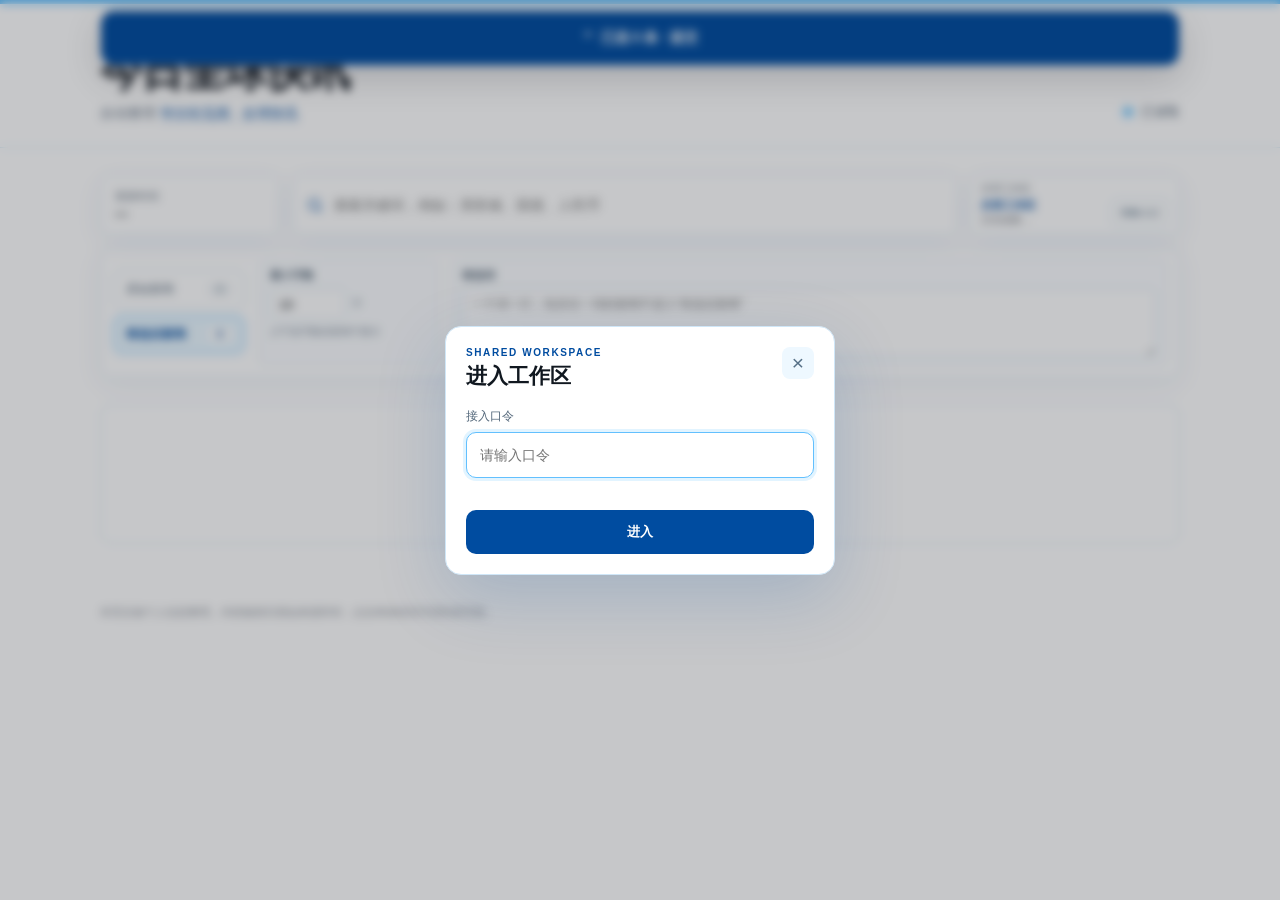
==== site/index.html @ 45cfd51f "Add files via upload" ====
<!doctype html>
<html lang="zh-CN">
<head>
  <meta charset="utf-8" />
  <meta name="viewport" content="width=device-width, initial-scale=1" />
  <meta name="color-scheme" content="light" />
  <title>今日全球快讯</title>
  <meta name="description" content="财通固收早晚报快讯筛选工具" />
  <link rel="stylesheet" href="./styles.css?v=510" />
</head>
<body>
  <header class="topbar">
    <div class="topbar-inner compact-head">
      <div>
        <p class="eyebrow">MARKET LIVE</p>
        <h1>今日全球快讯</h1>
        <p class="subtitle">自动整理 <a href="https://wallstreetcn.com/live/global" target="_blank" rel="noreferrer">华尔街见闻 · 全球快讯</a></p>
      </div>
      <div class="status-wrap">
        <span class="status-dot" aria-hidden="true"></span>
        <span id="statusText">读取数据中</span>
      </div>
    </div>
  </header>

  <main class="page first-page">
    <section class="simple-toolbar">
      <div class="updated-card">
        <span class="label">更新时间</span>
        <strong id="updatedText">—</strong>
      </div>

      <div class="search-box">
        <svg viewBox="0 0 24 24" aria-hidden="true">
          <path d="m21 21-4.4-4.4m2.4-5.1a7.5 7.5 0 1 1-15 0 7.5 7.5 0 0 1 15 0Z"/>
        </svg>
        <input id="searchInput" type="search" placeholder="搜索关键词，例如：美联储、国债、人民币" />
      </div>

      <div class="cloud-box">
        <span class="label">共享工作区</span>
        <div class="cloud-row">
          <div class="cloud-status-stack">
            <strong id="workspaceModeLabel" class="workspace-mode-label">财通模式</strong>
            <span id="cloudStatus" class="cloud-status">正在连接…</span>
          </div>
          <button id="cloudReconnectButton" class="cloud-reconnect-button" type="button">切换入口</button>
        </div>
      </div>
    </section>

    <section class="filter-shell" aria-label="新闻筛选">
      <div class="news-view-tabs" role="tablist" aria-label="新闻栏">
        <button id="rawNewsTab" class="news-view-tab" type="button" data-view="raw" role="tab" aria-selected="false">
          原始新闻 <span id="rawNewsCount" class="tab-count">0</span>
        </button>
        <button id="filteredNewsTab" class="news-view-tab active" type="button" data-view="filtered" role="tab" aria-selected="true">
          筛选后新闻 <span id="filteredNewsCount" class="tab-count">0</span>
        </button>
      </div>

      <div class="filter-controls">
        <label class="threshold-control" for="minLengthInput">
          <span class="filter-label">最小字数</span>
          <div class="threshold-input-wrap">
            <input id="minLengthInput" type="number" inputmode="numeric" min="0" max="10000" step="1" value="10" />
            <span>字</span>
          </div>
          <small>少于该字数的新闻不显示</small>
        </label>

        <label class="blocked-terms-control" for="blockedTermsInput">
          <span class="filter-label">筛选词</span>
          <textarea id="blockedTermsInput" rows="3" placeholder="一个词一行；包含任一词的新闻不进入“筛选后新闻”"></textarea>
        </label>
      </div>
    </section>

    <section id="selectionWorkbench" class="selection-workbench collapsed" aria-label="早晚报生成">
      <button id="selectionDrawerToggle" class="selection-drawer-toggle" type="button" aria-expanded="false">
        <span class="drawer-arrow" aria-hidden="true">⌃</span>
        <span id="drawerSummary">已选 0 条 · 提交</span>
      </button>
      <div class="selection-workbench-body">
        <div class="selection-status">
          <span id="reportMaterialLabel" class="label">早晚报素材</span>
          <strong id="selectedCount">已选 0 条</strong>
          <span id="selectedBreakdown" class="selection-breakdown">国内 0 · 国外 0 · 自选 0</span>
          <button id="clearManualButton" class="clear-manual-button" type="button">清空自选</button>
        </div>
        <div id="editionControl" class="edition-control">
          <span class="label">报告类型</span>
          <div class="edition-toggle" role="group" aria-label="报告类型">
            <button id="morningButton" class="edition-button" data-edition="morning" type="button">早报</button>
            <button id="eveningButton" class="edition-button" data-edition="evening" type="button">晚报</button>
          </div>
          <span class="edition-note">北京时间 02:00–13:59 默认早报，14:00–次日01:59 默认晚报</span>
        </div>
        <div class="selection-actions">
          <button id="clearSelectionButton" class="secondary-button" type="button">清空选择</button>
          <button id="generateReportButton" class="action-button primary-action" type="button" disabled>进入整理页</button>
        </div>
      </div>
    </section>

    <section id="timeline" class="timeline" aria-live="polite"></section>

    <section id="emptyState" class="empty-state" hidden>
      <h2>没有匹配内容</h2>
      <p>调整搜索词、最小字数或筛选词。</p>
    </section>

    <section id="errorState" class="error-state" hidden>
      <h2>暂时没有拿到数据</h2>
      <p id="errorText">稍后刷新页面再试。</p>
    </section>
  </main>

  <footer><p>本页仅做个人信息整理。内容版权归原始来源所有；点击单条快讯可回到原页面。</p></footer>

  <div id="selectedNavigator" class="selected-navigator" hidden aria-label="已选新闻导航">
    <button id="previousSelectedButton" class="selected-nav-button" type="button" title="上一条已选新闻">
      <span class="selected-nav-arrow">↑</span>
      <span class="selected-nav-label">上一个已选</span>
    </button>
    <div id="selectedNavPosition" class="selected-nav-position">0 / 0</div>
    <button id="nextSelectedButton" class="selected-nav-button" type="button" title="下一条已选新闻">
      <span class="selected-nav-arrow">↓</span>
      <span class="selected-nav-label">下一个已选</span>
    </button>
  </div>

  <script src="./cloud-config.js?v=510"></script>
  <script src="./cloud.js?v=510"></script>
  <script src="./app.js?v=510"></script>
</body>
</html>
---- site/styles.css ----
:root {
  --bg: #f4f5f7;
  --panel: #ffffff;
  --text: #17191d;
  --muted: #727781;
  --line: #e4e6ea;
  --soft: #f7f8fa;
  --accent: #b42318;
  --accent-soft: #fff2f0;
  --critical: #8d1410;
  --shadow: 0 8px 30px rgba(20, 24, 31, 0.055);
}

* { box-sizing: border-box; }

html {
  scroll-behavior: smooth;
  background: var(--bg);
}

body {
  margin: 0;
  font-family: Inter, ui-sans-serif, -apple-system, BlinkMacSystemFont, "Segoe UI",
    "PingFang SC", "Microsoft YaHei", Arial, sans-serif;
  color: var(--text);
  background:
    radial-gradient(circle at 20% -10%, rgba(255,255,255,.95), transparent 35%),
    var(--bg);
  -webkit-font-smoothing: antialiased;
}

a { color: inherit; }

.topbar {
  background: #111317;
  color: #fff;
  border-bottom: 1px solid rgba(255,255,255,.07);
}

.topbar-inner {
  width: min(1080px, calc(100% - 40px));
  margin: 0 auto;
  padding: 34px 0 30px;
  display: flex;
  align-items: flex-end;
  justify-content: space-between;
  gap: 24px;
}

.eyebrow {
  margin: 0 0 6px;
  font-size: 11px;
  letter-spacing: .18em;
  color: #9ca2ad;
  font-weight: 700;
}

h1 {
  margin: 0;
  font-size: clamp(28px, 4vw, 43px);
  line-height: 1.05;
  letter-spacing: -.035em;
}

.subtitle {
  margin: 11px 0 0;
  color: #aeb3bd;
  font-size: 14px;
}

.subtitle a {
  color: #e1e4e9;
  text-decoration: none;
  border-bottom: 1px solid #5b606a;
}

.status-wrap {
  display: flex;
  align-items: center;
  gap: 9px;
  color: #bac0c9;
  font-size: 13px;
  white-space: nowrap;
  padding-bottom: 2px;
}

.status-dot {
  width: 8px;
  height: 8px;
  background: #42c27a;
  border-radius: 50%;
  box-shadow: 0 0 0 4px rgba(66,194,122,.12);
}

.page {
  width: min(1080px, calc(100% - 40px));
  margin: 26px auto 60px;
}

.summary {
  display: grid;
  grid-template-columns: 1.25fr 2fr 1.25fr;
  gap: 1px;
  overflow: hidden;
  border: 1px solid var(--line);
  border-radius: 14px;
  background: var(--line);
  box-shadow: var(--shadow);
}

.date-block,
.update-block,
.summary-grid {
  background: var(--panel);
  min-height: 96px;
}

.date-block,
.update-block {
  padding: 20px 22px;
  display: flex;
  flex-direction: column;
  justify-content: center;
}

.update-block {
  text-align: right;
}

.label {
  display: block;
  color: var(--muted);
  font-size: 12px;
  margin-bottom: 8px;
}

.date-block strong,
.update-block strong {
  font-size: 16px;
  font-weight: 650;
}

.summary-grid {
  display: grid;
  grid-template-columns: repeat(3, 1fr);
}

.metric {
  min-width: 0;
  padding: 19px 20px;
  border-left: 1px solid var(--line);
  display: flex;
  flex-direction: column;
  justify-content: center;
  text-align: center;
}

.metric:first-child { border-left: none; }

.metric span {
  color: var(--muted);
  font-size: 12px;
  margin-bottom: 5px;
}

.metric strong {
  font-size: 24px;
  letter-spacing: -.02em;
}

.controls {
  margin-top: 18px;
  display: grid;
  grid-template-columns: minmax(220px, 1fr) auto auto;
  gap: 10px;
  align-items: center;
}

.search-box {
  height: 44px;
  display: flex;
  align-items: center;
  gap: 9px;
  padding: 0 13px;
  border: 1px solid var(--line);
  background: var(--panel);
  border-radius: 10px;
}

.search-box:focus-within {
  border-color: #b7bbc2;
  box-shadow: 0 0 0 3px rgba(20,24,31,.035);
}

.search-box svg {
  width: 18px;
  height: 18px;
  fill: none;
  stroke: #8a9099;
  stroke-width: 1.8;
  stroke-linecap: round;
}

.search-box input {
  width: 100%;
  border: 0;
  outline: 0;
  background: transparent;
  color: var(--text);
  font-size: 14px;
}

.filters {
  display: inline-flex;
  padding: 3px;
  background: #e8eaed;
  border-radius: 10px;
  white-space: nowrap;
}

.filter,
.action-button {
  appearance: none;
  border: 0;
  font: inherit;
  cursor: pointer;
}

.filter {
  padding: 8px 12px;
  border-radius: 8px;
  color: #666c76;
  background: transparent;
  font-size: 13px;
}

.filter.active {
  color: var(--text);
  background: var(--panel);
  box-shadow: 0 1px 5px rgba(20,24,31,.08);
  font-weight: 600;
}

.action-button {
  height: 44px;
  padding: 0 15px;
  border-radius: 10px;
  color: #fff;
  background: #202329;
  font-size: 13px;
}

.action-button:hover { background: #0f1114; }

.result-meta {
  margin: 18px 2px 8px;
  color: var(--muted);
  font-size: 12px;
}

.separator { padding: 0 5px; color: #b4b8bf; }

.timeline {
  position: relative;
}

.news-item {
  display: grid;
  grid-template-columns: 82px 18px 1fr;
  gap: 0;
  min-height: 86px;
}

.news-time {
  padding-top: 18px;
  color: #7c828b;
  font-variant-numeric: tabular-nums;
  font-size: 13px;
  text-align: right;
  padding-right: 15px;
  display: flex;
  flex-direction: column;
  align-items: flex-end;
  gap: 3px;
}

.news-time-main {
  display: block;
  line-height: 1.2;
}

.news-time-date {
  display: block;
  color: #9298a2;
  font-size: 11px;
  line-height: 1.25;
  white-space: nowrap;
}

.rail {
  position: relative;
}

.rail::before {
  content: "";
  position: absolute;
  top: 0;
  bottom: 0;
  left: 8px;
  width: 1px;
  background: #dcdfe4;
}

.news-item:first-child .rail::before { top: 27px; }
.news-item:last-child .rail::before { bottom: calc(100% - 28px); }

.dot {
  position: absolute;
  top: 24px;
  left: 4px;
  width: 9px;
  height: 9px;
  background: #b5bac2;
  border: 2px solid var(--bg);
  border-radius: 50%;
  z-index: 1;
}

.news-item.score-2 .dot { background: var(--accent); }
.news-item.score-3 .dot {
  width: 11px;
  height: 11px;
  left: 3px;
  top: 23px;
  background: var(--critical);
  box-shadow: 0 0 0 3px rgba(180,35,24,.10);
}

.news-card {
  margin: 8px 0;
  padding: 16px 19px 15px;
  background: var(--panel);
  border: 1px solid var(--line);
  border-radius: 12px;
  box-shadow: 0 3px 14px rgba(20,24,31,.028);
}

.news-card:hover {
  border-color: #d0d3d8;
}

.news-item.score-2 .news-card,
.news-item.score-3 .news-card {
  border-left: 3px solid var(--accent);
}

.news-item.score-3 .news-card {
  background: linear-gradient(90deg, var(--accent-soft), #fff 18%);
}

.news-content {
  margin: 0;
  font-size: 15px;
  line-height: 1.78;
  white-space: pre-line;
  word-break: break-word;
}

.news-item.score-3 .news-content { font-weight: 650; }

.news-footer {
  display: flex;
  gap: 12px;
  flex-wrap: wrap;
  align-items: center;
  margin-top: 11px;
  color: #8a9099;
  font-size: 12px;
}

.badge {
  display: inline-flex;
  align-items: center;
  min-height: 22px;
  padding: 0 7px;
  border-radius: 5px;
  background: #f0f1f3;
  color: #666b74;
  font-size: 11px;
  font-weight: 600;
}

.badge.important {
  background: #fff0ee;
  color: var(--accent);
}

.source-link,
.article-link {
  color: #666c75;
  text-decoration: none;
  border-bottom: 1px solid #d4d7dc;
}

.source-link:hover,
.article-link:hover {
  color: var(--text);
}

.empty-state,
.error-state {
  margin: 26px 0;
  padding: 44px 20px;
  text-align: center;
  background: var(--panel);
  border: 1px solid var(--line);
  border-radius: 12px;
}

.empty-state h2,
.error-state h2 {
  margin: 0 0 8px;
  font-size: 18px;
}

.empty-state p,
.error-state p {
  margin: 0;
  color: var(--muted);
  font-size: 13px;
}

footer {
  width: min(1080px, calc(100% - 40px));
  margin: 0 auto 34px;
  color: #8b9098;
  font-size: 11px;
  line-height: 1.6;
}

@media (max-width: 780px) {
  .topbar-inner {
    align-items: flex-start;
    flex-direction: column;
  }

  .summary {
    grid-template-columns: 1fr;
  }

  .summary-grid {
    border-top: 1px solid var(--line);
    border-bottom: 1px solid var(--line);
  }

  .update-block { text-align: left; }

  .controls {
    grid-template-columns: 1fr;
  }

  .filters {
    display: grid;
    grid-template-columns: repeat(3, 1fr);
  }

  .action-button { width: 100%; }

  .news-item {
    grid-template-columns: 56px 15px 1fr;
  }

  .news-time {
    font-size: 12px;
    padding-right: 8px;
  }

  .rail::before { left: 7px; }
  .dot { left: 3px; }

  .news-card {
    padding: 14px 15px;
  }

  .news-content {
    font-size: 14px;
    line-height: 1.72;
  }
}

@media (max-width: 480px) {
  .topbar-inner,
  .page,
  footer {
    width: min(100% - 24px, 1080px);
  }

  .topbar-inner { padding: 27px 0 24px; }
  .page { margin-top: 15px; }

  .metric { padding: 16px 8px; }
  .metric strong { font-size: 21px; }

  .news-item {
    grid-template-columns: 48px 13px 1fr;
  }
}


/* ===== v2: 早晚报选择与生成 ===== */

.controls {
  grid-template-columns: minmax(220px, 1fr) auto;
}

.selection-workbench {
  margin-top: 12px;
  padding: 15px 16px;
  display: grid;
  grid-template-columns: minmax(150px, 0.8fr) minmax(310px, 1.2fr) auto;
  gap: 18px;
  align-items: center;
  border: 1px solid var(--line);
  border-radius: 12px;
  background: var(--panel);
  box-shadow: 0 3px 14px rgba(20,24,31,.028);
}

.selection-status {
  min-width: 0;
}

.selection-status .label,
.edition-control .label {
  margin-bottom: 5px;
}

.selection-status strong {
  display: block;
  font-size: 17px;
  line-height: 1.25;
}

.selection-breakdown {
  display: block;
  margin-top: 4px;
  color: var(--muted);
  font-size: 12px;
}

.edition-control {
  min-width: 0;
}

.edition-toggle {
  display: inline-flex;
  padding: 3px;
  border-radius: 9px;
  background: #e8eaed;
}

.edition-button,
.secondary-button,
.classify-btn {
  appearance: none;
  border: 0;
  font: inherit;
  cursor: pointer;
}

.edition-button {
  min-width: 62px;
  padding: 7px 14px;
  border-radius: 7px;
  background: transparent;
  color: #666c76;
  font-size: 13px;
}

.edition-button.active {
  background: #fff;
  color: #17191d;
  box-shadow: 0 1px 5px rgba(20,24,31,.08);
  font-weight: 650;
}

.edition-note {
  display: inline-block;
  margin-left: 10px;
  color: var(--muted);
  font-size: 11px;
}

.selection-actions {
  display: flex;
  justify-content: flex-end;
  gap: 8px;
}

.secondary-button {
  min-height: 42px;
  padding: 0 13px;
  border: 1px solid var(--line);
  border-radius: 9px;
  background: #fff;
  color: #5d626b;
  font-size: 13px;
}

.secondary-button:hover:not(:disabled) {
  border-color: #c9cdd3;
  color: #17191d;
}

.primary-action {
  min-width: 142px;
}

.action-button:disabled,
.secondary-button:disabled {
  cursor: default;
  opacity: .42;
}

.news-card-bottom {
  margin-top: 11px;
  display: flex;
  align-items: flex-end;
  justify-content: space-between;
  gap: 14px;
}

.news-card-bottom .news-footer {
  margin-top: 0;
}

.classification {
  display: flex;
  flex: 0 0 auto;
  gap: 6px;
}

.classify-btn {
  min-width: 54px;
  height: 32px;
  padding: 0 11px;
  border: 1px solid #d9dce1;
  border-radius: 8px;
  background: #fff;
  color: #747a84;
  font-size: 12px;
  font-weight: 650;
  transition: 120ms ease;
}

.classify-btn:hover {
  border-color: #b7bbc3;
  color: #26292e;
}

.classify-btn.domestic.selected {
  border-color: #365f8d;
  background: #365f8d;
  color: #fff;
}

.classify-btn.foreign.selected {
  border-color: #9c4a42;
  background: #9c4a42;
  color: #fff;
}

.news-item.is-selected .news-card {
  box-shadow: 0 3px 18px rgba(20,24,31,.055);
}

.report-panel {
  scroll-margin-top: 18px;
  margin-top: 24px;
  padding: 20px;
  border: 1px solid var(--line);
  border-radius: 14px;
  background: var(--panel);
  box-shadow: var(--shadow);
}

.report-heading {
  margin-bottom: 14px;
  display: flex;
  justify-content: space-between;
  align-items: center;
  gap: 16px;
}

.report-heading h2 {
  margin: 0;
  font-size: 20px;
  letter-spacing: -.02em;
}

.report-text {
  display: block;
  width: 100%;
  min-height: 520px;
  resize: vertical;
  padding: 18px;
  border: 1px solid #dfe2e6;
  border-radius: 10px;
  outline: none;
  background: #fbfbfc;
  color: #1f2227;
  font-family: ui-sans-serif, -apple-system, BlinkMacSystemFont, "Segoe UI",
    "PingFang SC", "Microsoft YaHei", Arial, sans-serif;
  font-size: 14px;
  line-height: 1.8;
}

.report-text:focus {
  border-color: #b8bdc5;
  background: #fff;
  box-shadow: 0 0 0 3px rgba(20,24,31,.035);
}

.report-hint {
  margin: 9px 2px 0;
  color: var(--muted);
  font-size: 11px;
}

@media (max-width: 920px) {
  .selection-workbench {
    grid-template-columns: 1fr 1.5fr;
  }

  .selection-actions {
    grid-column: 1 / -1;
    justify-content: stretch;
  }

  .selection-actions > button {
    flex: 1 1 0;
  }
}

@media (max-width: 780px) {
  .controls {
    grid-template-columns: 1fr;
  }

  .selection-workbench {
    grid-template-columns: 1fr;
    gap: 14px;
  }

  .selection-actions {
    grid-column: auto;
  }

  .edition-note {
    display: block;
    margin: 7px 0 0;
  }

  .news-card-bottom {
    align-items: stretch;
    flex-direction: column;
    gap: 11px;
  }

  .classification {
    display: grid;
    grid-template-columns: 1fr 1fr;
  }

  .classify-btn {
    height: 38px;
  }

  .report-heading {
    align-items: stretch;
    flex-direction: column;
  }

  .report-heading .action-button {
    width: 100%;
  }

  .report-text {
    min-height: 430px;
    font-size: 13px;
    padding: 14px;
  }
}

@media (max-width: 480px) {
  .selection-workbench {
    padding: 13px;
  }

  .selection-actions {
    flex-direction: column;
  }

  .selection-actions > button {
    width: 100%;
  }

  .report-panel {
    padding: 14px;
  }
}


/* ===== v2.1: 手机底部折叠提交栏 ===== */

.selection-drawer-toggle {
  display: none;
}

@media (max-width: 780px) {
  body {
    padding-bottom: 76px;
  }

  .selection-workbench {
    position: fixed;
    left: 12px;
    right: 12px;
    bottom: 12px;
    z-index: 1000;
    margin: 0;
    padding: 0;
    display: block;
    overflow: hidden;
    border: 1px solid #d9dce1;
    border-radius: 14px;
    background: rgba(255,255,255,.98);
    box-shadow: 0 12px 34px rgba(20,24,31,.18);
    backdrop-filter: blur(12px);
    transition: 180ms ease;
  }

  .selection-drawer-toggle {
    display: flex;
    width: 100%;
    min-height: 52px;
    padding: 0 16px;
    align-items: center;
    justify-content: center;
    gap: 9px;
    border: 0;
    background: #202329;
    color: #fff;
    font: inherit;
    font-size: 14px;
    font-weight: 700;
    cursor: pointer;
  }

  .drawer-arrow {
    display: inline-block;
    font-size: 20px;
    line-height: 1;
    transform: rotate(180deg);
    transition: transform 180ms ease;
  }

  .selection-workbench.collapsed .drawer-arrow {
    transform: rotate(0deg);
  }

  .selection-workbench-body {
    display: grid;
    grid-template-columns: 1fr;
    gap: 14px;
    padding: 14px;
    max-height: 52vh;
    overflow-y: auto;
  }

  .selection-workbench.collapsed .selection-workbench-body {
    display: none;
  }

  .selection-actions {
    display: grid;
    grid-template-columns: 0.8fr 1.6fr;
    gap: 10px;
  }

  .selection-actions > button {
    width: 100%;
  }

  .primary-action {
    min-height: 56px;
    font-size: 16px;
    font-weight: 750;
    border-radius: 11px;
  }

  .secondary-button {
    min-height: 56px;
    font-size: 14px;
    border-radius: 11px;
  }

  .edition-toggle {
    width: 100%;
    display: grid;
    grid-template-columns: 1fr 1fr;
  }

  .edition-button {
    min-height: 42px;
    font-size: 14px;
  }

  .edition-note {
    margin-top: 7px;
  }

  .classification {
    gap: 8px;
  }

  .classify-btn {
    min-height: 42px;
    font-size: 14px;
  }
}

@media (max-width: 480px) {
  .selection-workbench {
    left: 8px;
    right: 8px;
    bottom: 8px;
  }

  .selection-drawer-toggle {
    min-height: 54px;
    padding: 0 12px;
    font-size: 13px;
  }

  .selection-workbench-body {
    padding: 12px;
  }

  .selection-actions {
    grid-template-columns: 1fr;
  }

  .primary-action,
  .secondary-button {
    min-height: 58px;
  }
}


/* ===== v2.2：所有设备均使用底部折叠提交栏 ===== */

body {
  padding-bottom: 86px;
}

.selection-workbench {
  position: fixed;
  left: 50%;
  bottom: 14px;
  z-index: 1000;
  width: min(1080px, calc(100% - 40px));
  margin: 0;
  padding: 0;
  display: block;
  overflow: hidden;
  transform: translateX(-50%);
  border: 1px solid #d9dce1;
  border-radius: 14px;
  background: rgba(255,255,255,.98);
  box-shadow: 0 12px 34px rgba(20,24,31,.18);
  backdrop-filter: blur(12px);
}

.selection-drawer-toggle {
  display: flex;
  width: 100%;
  min-height: 54px;
  padding: 0 18px;
  align-items: center;
  justify-content: center;
  gap: 9px;
  border: 0;
  background: #202329;
  color: #fff;
  font: inherit;
  font-size: 14px;
  font-weight: 700;
  cursor: pointer;
}

.drawer-arrow {
  display: inline-block;
  font-size: 20px;
  line-height: 1;
  transform: rotate(180deg);
  transition: transform 180ms ease;
}

.selection-workbench.collapsed .drawer-arrow {
  transform: rotate(0deg);
}

.selection-workbench-body {
  display: grid;
  grid-template-columns: minmax(150px, .8fr) minmax(310px, 1.3fr) auto;
  gap: 18px;
  align-items: center;
  padding: 16px 18px 18px;
  max-height: 46vh;
  overflow-y: auto;
}

.selection-workbench.collapsed .selection-workbench-body {
  display: none;
}

.selection-actions {
  display: flex;
  justify-content: flex-end;
  gap: 10px;
}

.primary-action {
  min-width: 180px;
  min-height: 54px;
  padding: 0 22px;
  border-radius: 11px;
  font-size: 15px;
  font-weight: 750;
}

.secondary-button {
  min-height: 54px;
  padding: 0 17px;
  border-radius: 11px;
  font-size: 14px;
}

@media (max-width: 920px) {
  .selection-workbench-body {
    grid-template-columns: 1fr 1.4fr;
  }

  .selection-actions {
    grid-column: 1 / -1;
  }

  .selection-actions > button {
    flex: 1 1 0;
  }
}

@media (max-width: 780px) {
  body {
    padding-bottom: 78px;
  }

  .selection-workbench {
    left: 12px;
    right: 12px;
    bottom: 10px;
    width: auto;
    transform: none;
  }

  .selection-drawer-toggle {
    min-height: 54px;
    padding: 0 13px;
    font-size: 13px;
  }

  .selection-workbench-body {
    grid-template-columns: 1fr;
    gap: 14px;
    padding: 14px;
    max-height: 56vh;
  }

  .selection-actions {
    grid-column: auto;
    display: grid;
    grid-template-columns: .8fr 1.6fr;
  }

  .edition-toggle {
    width: 100%;
    display: grid;
    grid-template-columns: 1fr 1fr;
  }

  .edition-button {
    min-height: 44px;
    font-size: 14px;
  }

  .primary-action,
  .secondary-button {
    min-height: 58px;
  }
}

@media (max-width: 480px) {
  .selection-workbench {
    left: 8px;
    right: 8px;
    bottom: 8px;
  }

  .selection-actions {
    grid-template-columns: 1fr;
  }

  .primary-action,
  .secondary-button {
    min-height: 60px;
  }
}


/* ===== v2.3：折叠提交栏改为顶部固定 ===== */

body {
  padding-bottom: 0 !important;
}

.selection-workbench {
  top: 12px !important;
  bottom: auto !important;
}

@media (max-width: 780px) {
  body {
    padding-bottom: 0 !important;
  }

  .selection-workbench {
    top: 8px !important;
    bottom: auto !important;
  }
}

@media (max-width: 480px) {
  .selection-workbench {
    top: 6px !important;
    bottom: auto !important;
  }
}


/* ===== v2.3.1 desktop collapse safeguard ===== */
@media (min-width: 781px) {
  .selection-workbench.collapsed .selection-workbench-body {
    display: none !important;
  }

  .selection-workbench.collapsed {
    height: auto !important;
  }

  .selection-drawer-toggle {
    display: flex !important;
  }
}


/* ===== v3：精简首页 + 独立拖拽整理页 ===== */

.simple-toolbar {
  margin-top: 18px;
  display: grid;
  grid-template-columns: 190px 1fr;
  gap: 12px;
  align-items: stretch;
}

.updated-card {
  display: flex;
  flex-direction: column;
  justify-content: center;
  min-height: 48px;
  padding: 8px 14px;
  border: 1px solid var(--line);
  border-radius: 10px;
  background: var(--panel);
}

.updated-card .label {
  margin-bottom: 2px;
  font-size: 11px;
}

.updated-card strong {
  font-size: 13px;
  font-variant-numeric: tabular-nums;
}

.first-page .search-box {
  height: auto;
  min-height: 48px;
}

.compact-head {
  padding-top: 27px;
  padding-bottom: 24px;
}

.first-page .result-meta {
  margin-top: 18px;
}

/* 首页：顶部固定折叠提交栏 */
.selection-workbench {
  top: 10px !important;
  bottom: auto !important;
}

.review-body {
  padding-bottom: 40px !important;
  background: #f4f5f7;
}

.review-topbar {
  position: sticky;
  top: 0;
  z-index: 1200;
  border-bottom: 1px solid #e0e2e6;
  background: rgba(255,255,255,.95);
  backdrop-filter: blur(12px);
}

.review-topbar-inner {
  width: min(1180px, calc(100% - 36px));
  min-height: 74px;
  margin: 0 auto;
  display: grid;
  grid-template-columns: 170px 1fr 260px;
  gap: 18px;
  align-items: center;
}

.back-link {
  color: #5f6570;
  text-decoration: none;
  font-size: 13px;
}

.review-topbar-inner > div:nth-child(2) {
  text-align: center;
}

.dark-eyebrow {
  margin-bottom: 2px;
  color: #8a9099;
}

.review-title {
  color: #17191d;
  font-size: 26px;
}

.review-header-actions {
  display: flex;
  gap: 7px;
  justify-content: flex-end;
}

.review-page {
  width: min(1180px, calc(100% - 36px));
  margin: 22px auto 60px;
}

.review-help {
  margin-bottom: 16px;
  padding: 14px 16px;
  display: flex;
  align-items: center;
  justify-content: space-between;
  gap: 16px;
  border: 1px solid var(--line);
  border-radius: 12px;
  background: #fff;
}

.review-help strong {
  margin-right: 10px;
  font-size: 14px;
}

.review-help span {
  color: var(--muted);
  font-size: 12px;
}

.review-actions-top {
  display: flex;
  gap: 8px;
  flex: 0 0 auto;
}

.review-columns {
  display: grid;
  grid-template-columns: 1fr 1fr;
  gap: 18px;
  align-items: start;
}

.column-title {
  margin-bottom: 9px;
  display: flex;
  align-items: baseline;
  justify-content: space-between;
}

.column-title h2 {
  margin: 0;
  font-size: 17px;
}

.column-title span {
  color: var(--muted);
  font-size: 12px;
}

.board {
  min-height: 160px;
  padding: 8px;
  border: 1px dashed #d6d9de;
  border-radius: 12px;
  background: rgba(255,255,255,.42);
}

.review-item,
.review-group {
  margin: 8px 0;
  border: 1px solid #e0e2e6;
  border-radius: 11px;
  background: #fff;
  box-shadow: 0 2px 10px rgba(20,24,31,.025);
}

.review-item {
  display: grid;
  grid-template-columns: 36px 1fr auto;
  gap: 9px;
  align-items: start;
  padding: 12px 12px 12px 8px;
}

.review-item.in-group {
  margin: 7px 0;
  background: #fbfbfc;
}

.drag-handle {
  width: 32px;
  min-height: 42px;
  border: 0;
  border-radius: 8px;
  background: transparent;
  color: #9da2aa;
  font-size: 18px;
  line-height: 1;
  cursor: grab;
  touch-action: none;
  user-select: none;
}

.drag-handle:active {
  cursor: grabbing;
  background: #f0f1f3;
}

.review-item-meta {
  margin-bottom: 5px;
  color: #9398a0;
  font-size: 11px;
  font-variant-numeric: tabular-nums;
}

.review-item-content {
  color: #24272c;
  font-size: 13px;
  line-height: 1.65;
  white-space: pre-line;
  word-break: break-word;
}

.delete-btn {
  appearance: none;
  border: 0;
  background: transparent;
  color: #a0a4ab;
  font: inherit;
  font-size: 12px;
  cursor: pointer;
}

.delete-btn:hover {
  color: #a62921;
}

.review-group {
  overflow: hidden;
}

.group-head {
  display: grid;
  grid-template-columns: 36px 1fr auto;
  gap: 8px;
  align-items: center;
  padding: 9px 10px 9px 7px;
  border-bottom: 1px solid #e8eaed;
  background: #f7f8fa;
}

.group-title-input {
  width: 100%;
  border: 0;
  border-bottom: 1px solid transparent;
  outline: none;
  background: transparent;
  color: #24272c;
  font-size: 14px;
  font-weight: 700;
}

.group-title-input:focus {
  border-bottom-color: #aeb3bb;
}

.group-dropzone {
  min-height: 58px;
  padding: 2px 8px 8px;
}

.empty-group-hint {
  padding: 18px 10px;
  text-align: center;
  color: #a2a6ad;
  font-size: 11px;
}

.dragging {
  opacity: .92;
  box-shadow: 0 14px 36px rgba(20,24,31,.18) !important;
}

.is-dragging {
  user-select: none;
  cursor: grabbing;
}

.review-report-panel {
  margin-top: 24px;
}

@media (max-width: 900px) {
  .review-columns {
    grid-template-columns: 1fr;
  }

  .review-topbar-inner {
    grid-template-columns: auto 1fr auto;
  }

  .review-topbar-inner > div:nth-child(2) {
    text-align: left;
  }
}

@media (max-width: 780px) {
  .simple-toolbar {
    grid-template-columns: 1fr;
  }

  .updated-card {
    min-height: 42px;
  }

  .review-topbar-inner {
    width: min(100% - 20px, 1180px);
    min-height: 66px;
    grid-template-columns: auto 1fr;
    gap: 10px;
    padding: 8px 0;
  }

  .review-title {
    font-size: 19px;
  }

  .dark-eyebrow {
    display: none;
  }

  .review-header-actions {
    grid-column: 1 / -1;
  }

  .review-header-actions > button {
    flex: 1;
  }

  .review-page {
    width: min(100% - 20px, 1180px);
    margin-top: 12px;
  }

  .review-help {
    align-items: stretch;
    flex-direction: column;
  }

  .review-actions-top {
    display: grid;
    grid-template-columns: 1fr 1fr;
  }

  .review-actions-top > button {
    width: 100%;
  }

  .review-item {
    grid-template-columns: 34px 1fr auto;
    padding-right: 9px;
  }

  .review-item-content {
    font-size: 13px;
    line-height: 1.6;
  }
}

@media (max-width: 480px) {
  .review-help span {
    display: block;
    margin-top: 4px;
    line-height: 1.5;
  }

  .review-actions-top {
    grid-template-columns: 1fr;
  }

  .review-header-actions {
    display: grid;
    grid-template-columns: 1fr 1fr;
  }
}


/* ===== v3.1：整理页手动添加新闻 ===== */
.manual-add-panel {
  margin-bottom: 16px;
  padding: 15px 16px;
  border: 1px solid var(--line);
  border-radius: 12px;
  background: #fff;
}

.manual-add-heading {
  margin-bottom: 10px;
  display: flex;
  align-items: end;
  justify-content: space-between;
  gap: 16px;
}

.manual-add-heading .label {
  margin-bottom: 3px;
}

.manual-add-heading h2 {
  margin: 0;
  font-size: 17px;
}

.manual-add-note {
  color: var(--muted);
  font-size: 11px;
}

.manual-news-input {
  display: block;
  width: 100%;
  min-height: 118px;
  resize: vertical;
  padding: 12px 13px;
  border: 1px solid #dfe2e6;
  border-radius: 9px;
  outline: none;
  background: #fbfbfc;
  color: #22262b;
  font: inherit;
  font-size: 13px;
  line-height: 1.65;
}

.manual-news-input:focus {
  border-color: #b7bcc4;
  background: #fff;
  box-shadow: 0 0 0 3px rgba(20,24,31,.035);
}

.manual-add-actions {
  margin-top: 9px;
  display: flex;
  align-items: center;
  justify-content: flex-end;
  gap: 8px;
}

.manual-add-actions > button {
  min-width: 110px;
  min-height: 44px;
  height: 44px;
  display: inline-flex;
  align-items: center;
  justify-content: center;
}

@media (max-width: 780px) {
  .manual-add-heading {
    align-items: flex-start;
    flex-direction: column;
    gap: 4px;
  }

  .manual-news-input {
    min-height: 132px;
  }

  .manual-add-actions {
    display: grid;
    grid-template-columns: 1fr 1fr;
  }

  .manual-add-actions > button {
    width: 100%;
    min-height: 46px;
  }
}


/* ===== v3.2：整理页改为 ... 菜单操作；移动端缩略显示 ===== */

.review-item,
.review-group {
  position: relative;
}

.review-item {
  grid-template-columns: 38px 1fr !important;
}

.group-head {
  grid-template-columns: 38px 1fr auto !important;
}

.node-menu-wrap {
  position: relative;
  align-self: start;
  z-index: 20;
}

.node-menu-button {
  width: 34px;
  height: 34px;
  padding: 0 0 8px;
  display: inline-flex;
  align-items: center;
  justify-content: center;
  border: 0;
  border-radius: 8px;
  background: #f3f4f6;
  color: #666c76;
  font: inherit;
  font-size: 20px;
  font-weight: 700;
  letter-spacing: 1px;
  line-height: 1;
  cursor: pointer;
}

.node-menu-button:hover,
.node-menu-button[aria-expanded="true"] {
  background: #e7e9ed;
  color: #22262b;
}

.node-menu-popover {
  position: absolute;
  top: 38px;
  left: 0;
  z-index: 100;
  min-width: 116px;
  padding: 5px;
  border: 1px solid #dcdee3;
  border-radius: 10px;
  background: #fff;
  box-shadow: 0 12px 30px rgba(20,24,31,.16);
}

.node-menu-popover[hidden] {
  display: none;
}

.node-menu-action {
  width: 100%;
  min-height: 36px;
  padding: 7px 11px;
  display: block;
  border: 0;
  border-radius: 7px;
  background: transparent;
  color: #2d3036;
  font: inherit;
  font-size: 12px;
  text-align: left;
  white-space: nowrap;
  cursor: pointer;
}

.node-menu-action:hover {
  background: #f2f3f5;
}

.node-menu-action.danger {
  color: #a62921;
}

.review-item-main {
  min-width: 0;
}

.review-item-content {
  cursor: default;
}

.group-count {
  color: #91969e;
  font-size: 11px;
  white-space: nowrap;
}

.group-items {
  min-height: 54px;
  padding: 3px 8px 8px;
}

.group-picker-overlay {
  position: fixed;
  inset: 0;
  z-index: 5000;
  display: grid;
  place-items: center;
  padding: 18px;
  background: rgba(15,17,20,.36);
}

.group-picker-overlay[hidden] {
  display: none;
}

.group-picker-modal {
  width: min(420px, 100%);
  max-height: min(70vh, 620px);
  overflow: auto;
  padding: 16px;
  border: 1px solid #dcdfe4;
  border-radius: 14px;
  background: #fff;
  box-shadow: 0 20px 60px rgba(20,24,31,.24);
}

.group-picker-head {
  margin-bottom: 12px;
  display: flex;
  align-items: center;
  justify-content: space-between;
  gap: 12px;
}

.group-picker-head h2 {
  margin: 0;
  font-size: 17px;
}

.icon-close-button {
  width: 34px;
  height: 34px;
  border: 0;
  border-radius: 8px;
  background: #f2f3f5;
  color: #5e646d;
  font-size: 22px;
  cursor: pointer;
}

.group-picker-list {
  display: grid;
  gap: 7px;
}

.group-picker-option {
  width: 100%;
  min-height: 48px;
  padding: 9px 12px;
  display: flex;
  align-items: center;
  justify-content: space-between;
  gap: 10px;
  border: 1px solid #e0e2e6;
  border-radius: 9px;
  background: #fff;
  color: #24272c;
  font: inherit;
  text-align: left;
  cursor: pointer;
}

.group-picker-option:hover {
  background: #f7f8fa;
  border-color: #cdd1d7;
}

.group-picker-option small {
  color: #969ba3;
  white-space: nowrap;
}

.group-picker-empty {
  padding: 20px 12px;
  text-align: center;
  color: #92979f;
  font-size: 12px;
}

.group-picker-create {
  width: 100%;
  margin-top: 10px;
}

.modal-open {
  overflow: hidden;
}

/* 电脑端：保留双栏、完整正文，操作菜单紧凑 */
@media (min-width: 901px) {
  .review-page {
    width: min(1240px, calc(100% - 40px));
  }

  .review-columns {
    gap: 20px;
  }

  .review-item {
    padding: 12px 14px 12px 10px;
  }

  .review-item-content {
    font-size: 13.5px;
    line-height: 1.68;
  }

  .review-item-meta {
    margin-bottom: 4px;
  }
}

/* 移动端：字体更小、卡片更紧凑、默认按字符数缩略 */
@media (max-width: 780px) {
  .review-item {
    grid-template-columns: 34px 1fr !important;
    gap: 7px;
    padding: 9px 9px 9px 7px;
  }

  .group-head {
    grid-template-columns: 34px 1fr auto !important;
    gap: 6px;
    padding: 7px 8px 7px 6px;
  }

  .node-menu-button {
    width: 31px;
    height: 31px;
    padding-bottom: 7px;
    font-size: 18px;
  }

  .node-menu-popover {
    top: 34px;
    min-width: 132px;
    padding: 6px;
  }

  .node-menu-action {
    min-height: 43px;
    padding: 10px 12px;
    font-size: 13px;
  }

  .review-item-content {
    font-size: 12px !important;
    line-height: 1.52 !important;
    cursor: pointer;
  }

  .review-item-meta {
    margin-bottom: 3px;
    font-size: 10px;
  }

  .group-title-input {
    font-size: 13px;
  }

  .review-group {
    margin: 7px 0;
  }

  .group-items {
    padding: 2px 5px 6px;
  }

  .review-item.in-group {
    margin: 5px 0;
  }

  .manual-news-input {
    font-size: 12px;
    line-height: 1.55;
  }

  .group-picker-modal {
    align-self: end;
    width: 100%;
    max-height: 72vh;
    border-radius: 16px 16px 10px 10px;
  }

  .group-picker-option {
    min-height: 54px;
    font-size: 13px;
  }
}

@media (max-width: 480px) {
  .review-page {
    width: min(100% - 14px, 1180px);
  }

  .review-item-content {
    font-size: 11.5px !important;
  }

  .review-help {
    padding: 11px 12px;
  }

  .manual-add-panel {
    padding: 12px;
  }
}


/* ===== v3.3：全局浮层菜单 + 独立删除按钮 + 非锁定顶部 ===== */

/* 第二页顶部不锁定 */
.review-topbar {
  position: static !important;
}

/* 卡片/组不再依赖内部弹层 */
.review-group {
  overflow: hidden !important;
  background-clip: padding-box;
}

.review-item {
  position: relative;
  grid-template-columns: 38px 1fr !important;
  padding-right: 44px !important;
}

.group-head {
  position: relative;
  grid-template-columns: 38px 1fr auto !important;
  padding-right: 44px !important;
  border-radius: 11px 11px 0 0;
  background-clip: padding-box;
}

/* 旧内嵌菜单彻底禁用 */
.node-menu-wrap,
.node-menu-popover,
.node-menu-action {
  display: none !important;
}

/* ... 按钮 */
.node-menu-button {
  position: relative;
  z-index: 4;
}

/* 删除独立放在右上角 */
.corner-delete-button {
  position: absolute;
  top: 9px;
  right: 9px;
  z-index: 5;
  width: 28px;
  height: 28px;
  display: inline-flex;
  align-items: center;
  justify-content: center;
  border: 0;
  border-radius: 7px;
  background: transparent;
  color: #a2a7ae;
  font: inherit;
  font-size: 20px;
  line-height: 1;
  cursor: pointer;
}

.corner-delete-button:hover {
  background: #fff0ee;
  color: #a62921;
}

/* 独立浮层：position fixed，不受卡片/组 overflow 和 z-index 影响 */
.global-node-menu {
  position: fixed;
  z-index: 10000;
  width: 224px;
  padding: 8px;
  border: 1px solid #d8dbe0;
  border-radius: 12px;
  background: #fff;
  box-shadow: 0 18px 48px rgba(20,24,31,.22);
}

.global-node-menu[hidden] {
  display: none;
}

.global-node-menu-grid {
  display: grid;
  grid-template-columns: 1fr 1fr;
  gap: 6px;
}

.global-menu-action,
.global-menu-extra-action {
  appearance: none;
  min-height: 42px;
  padding: 8px 10px;
  border: 0;
  border-radius: 8px;
  background: #f5f6f8;
  color: #282c31;
  font: inherit;
  font-size: 12px;
  cursor: pointer;
}

.global-menu-action:hover,
.global-menu-extra-action:hover {
  background: #e9ebef;
}

.global-node-menu-extra {
  display: grid;
  grid-template-columns: 1fr;
  gap: 6px;
  margin-top: 6px;
}

.global-menu-extra-action {
  background: #fff;
  border: 1px solid #e0e2e6;
}

/* 顶部的两个建组按钮正常随页面滚走 */
.review-header-actions {
  position: static !important;
}

/* 移动端单独优化 */
@media (max-width: 780px) {
  .review-item {
    grid-template-columns: 34px 1fr !important;
    padding-right: 39px !important;
  }

  .group-head {
    grid-template-columns: 34px 1fr auto !important;
    padding-right: 39px !important;
  }

  .corner-delete-button {
    top: 7px;
    right: 7px;
    width: 27px;
    height: 27px;
    font-size: 18px;
  }

  .global-node-menu {
    width: min(236px, calc(100vw - 20px));
    padding: 7px;
    border-radius: 12px;
  }

  .global-menu-action,
  .global-menu-extra-action {
    min-height: 46px;
    font-size: 13px;
  }
}

@media (max-width: 480px) {
  .global-node-menu {
    width: min(230px, calc(100vw - 16px));
  }

  .global-node-menu-grid {
    gap: 5px;
  }

  .global-menu-action,
  .global-menu-extra-action {
    min-height: 44px;
    padding: 8px 8px;
    font-size: 12.5px;
  }
}


/* ===== v3.4：首页已选新闻导航 + 整理页切换国内外 ===== */

/* 第一页：固定的上一条/下一条已选新闻导航 */
.selected-navigator {
  position: fixed;
  left: max(10px, calc((100vw - 1080px) / 2 - 118px));
  top: 50%;
  z-index: 900;
  width: 104px;
  overflow: hidden;
  transform: translateY(-50%);
  border: 1px solid #d9dce1;
  border-radius: 12px;
  background: rgba(255,255,255,.96);
  box-shadow: 0 8px 24px rgba(20,24,31,.10);
  backdrop-filter: blur(10px);
}

.selected-navigator[hidden] {
  display: none;
}

.selected-nav-button {
  width: 100%;
  min-height: 48px;
  padding: 7px 8px;
  display: flex;
  align-items: center;
  justify-content: center;
  gap: 6px;
  border: 0;
  background: #fff;
  color: #3d4249;
  font: inherit;
  cursor: pointer;
}

.selected-nav-button:hover {
  background: #f2f3f5;
  color: #15181c;
}

.selected-nav-arrow {
  font-size: 16px;
  font-weight: 700;
}

.selected-nav-label {
  font-size: 11px;
  white-space: nowrap;
}

.selected-nav-position {
  padding: 5px 6px;
  border-top: 1px solid #e7e9ec;
  border-bottom: 1px solid #e7e9ec;
  color: #8b9098;
  background: #fafbfc;
  font-size: 10px;
  text-align: center;
  font-variant-numeric: tabular-nums;
}

.news-item.selected-nav-highlight .news-card {
  border-color: #7f8792 !important;
  box-shadow: 0 0 0 3px rgba(70,77,87,.10), 0 5px 20px rgba(20,24,31,.08) !important;
}

/* 整理页菜单的附加操作，两项时保持整齐 */
.global-node-menu-extra {
  grid-template-columns: 1fr 1fr !important;
}

.global-node-menu-extra .global-menu-extra-action:last-child:nth-child(odd) {
  grid-column: 1 / -1;
}

/* 窄屏：首页导航缩成右侧两个小圆角按钮，避免占正文宽度 */
@media (max-width: 780px) {
  .selected-navigator {
    left: auto;
    right: 8px;
    top: auto;
    bottom: 18px;
    width: 54px;
    transform: none;
    border-radius: 12px;
  }

  .selected-nav-button {
    min-height: 48px;
    padding: 4px;
  }

  .selected-nav-label {
    display: none;
  }

  .selected-nav-arrow {
    font-size: 19px;
  }

  .selected-nav-position {
    padding: 4px 2px;
    font-size: 9px;
  }
}

@media (max-width: 480px) {
  .selected-navigator {
    right: 6px;
    bottom: 14px;
    width: 50px;
  }
}


/* ===== v4.0：本机账号 / 自选计数 / 分组清空与重置 ===== */

.simple-toolbar {
  grid-template-columns: 180px minmax(260px, 1fr) 220px !important;
}

.account-box {
  min-height: 48px;
  padding: 7px 10px;
  display: flex;
  flex-direction: column;
  justify-content: center;
  border: 1px solid var(--line);
  border-radius: 10px;
  background: var(--panel);
}

.account-box .label {
  margin-bottom: 3px;
  font-size: 10px;
}

.account-row {
  display: grid;
  grid-template-columns: 1fr auto;
  gap: 6px;
}

.account-select {
  min-width: 0;
  height: 29px;
  padding: 0 7px;
  border: 1px solid #dde0e5;
  border-radius: 7px;
  background: #fff;
  color: #292d33;
  font: inherit;
  font-size: 12px;
}

.account-add-button {
  height: 29px;
  padding: 0 8px;
  border: 1px solid #dde0e5;
  border-radius: 7px;
  background: #f7f8fa;
  color: #5d636d;
  font: inherit;
  font-size: 11px;
  cursor: pointer;
}

.clear-manual-button {
  margin-top: 7px;
  padding: 4px 8px;
  border: 1px solid #e0e2e6;
  border-radius: 7px;
  background: #fff;
  color: #787e87;
  font: inherit;
  font-size: 11px;
  cursor: pointer;
}

.clear-manual-button:disabled {
  opacity: .42;
  cursor: default;
}

.review-header-actions {
  display: flex;
  align-items: center;
  justify-content: flex-end;
  gap: 8px;
  flex-wrap: wrap;
}

.review-account-badge {
  padding: 7px 9px;
  border: 1px solid #e0e2e6;
  border-radius: 8px;
  background: #f8f9fa;
  color: #666c76;
  font-size: 11px;
  white-space: nowrap;
}

.review-actions-top {
  flex-wrap: wrap;
}

@media (max-width: 900px) {
  .simple-toolbar {
    grid-template-columns: 1fr !important;
  }
}

@media (max-width: 780px) {
  .account-box {
    min-height: 44px;
  }

  .account-row {
    grid-template-columns: minmax(0, 1fr) 72px;
  }

  .account-select,
  .account-add-button {
    height: 34px;
    font-size: 12px;
  }

  .selection-breakdown {
    line-height: 1.6;
  }

  .clear-manual-button {
    min-height: 34px;
    font-size: 12px;
  }

  .review-actions-top {
    grid-template-columns: 1fr 1fr !important;
  }

  .review-actions-top .primary-action {
    grid-column: 1 / -1;
  }
}

@media (max-width: 480px) {
  .review-header-actions {
    grid-column: 1 / -1;
    display: grid;
    grid-template-columns: auto 1fr 1fr;
    width: 100%;
  }

  .review-account-badge {
    text-align: center;
  }
}


/* ===== v4.1 cloud：单一共享工作区 ===== */

.simple-toolbar {
  grid-template-columns: 180px minmax(260px, 1fr) 210px !important;
}

.cloud-box {
  min-height: 48px;
  padding: 7px 10px;
  display: flex;
  flex-direction: column;
  justify-content: center;
  border: 1px solid var(--line);
  border-radius: 10px;
  background: var(--panel);
}

.cloud-box .label {
  margin-bottom: 3px;
  font-size: 10px;
}

.cloud-row {
  display: flex;
  align-items: center;
  justify-content: space-between;
  gap: 7px;
}

.cloud-status {
  min-width: 0;
  color: #5f6570;
  font-size: 11px;
  white-space: nowrap;
  overflow: hidden;
  text-overflow: ellipsis;
}

.cloud-status[data-kind="success"] {
  color: #2f6b4d;
}

.cloud-status[data-kind="warning"] {
  color: #8a671e;
}

.cloud-status[data-kind="error"] {
  color: #a33c34;
}

.cloud-reconnect-button {
  flex: 0 0 auto;
  height: 28px;
  padding: 0 8px;
  border: 1px solid #dde0e5;
  border-radius: 7px;
  background: #f7f8fa;
  color: #5d636d;
  font: inherit;
  font-size: 10px;
  cursor: pointer;
}

@media (max-width: 900px) {
  .simple-toolbar {
    grid-template-columns: 1fr !important;
  }
}

@media (max-width: 780px) {
  .cloud-box {
    min-height: 42px;
  }

  .cloud-status {
    font-size: 11px;
  }
}

/* ===== v5.0：浅蓝 / 白主色，深蓝辅助 ===== */
:root {
  --bg: #f5fbff;
  --panel: #ffffff;
  --text: #111820;
  --muted: #697582;
  --line: #dcecf7;
  --soft: #eef8ff;
  --accent: #004ca0;
  --accent-soft: #edf8ff;
  --critical: #004ca0;
  --light-blue: #62c0fe;
  --deep-blue: #004ca0;
  --shadow: 0 8px 28px rgba(0, 76, 160, 0.06);
}

html,
body {
  background: #f5fbff;
}

body {
  color: var(--text);
  background:
    radial-gradient(circle at 14% -8%, rgba(98, 192, 254, 0.16), transparent 30%),
    #f5fbff;
}

.topbar {
  color: var(--text);
  background: linear-gradient(110deg, #edf8ff 0%, #ffffff 58%, #f7fcff 100%);
  border-top: 4px solid var(--light-blue);
  border-bottom: 1px solid #d7ebf8;
}

.eyebrow {
  color: var(--deep-blue);
}

.subtitle {
  color: #657486;
}

.subtitle a {
  color: var(--deep-blue);
  border-bottom-color: rgba(0, 76, 160, 0.3);
}

.status-wrap {
  color: #526274;
}

.status-dot {
  background: var(--light-blue);
  box-shadow: 0 0 0 4px rgba(98, 192, 254, 0.18);
}

.updated-card,
.search-box,
.cloud-box,
.filter-shell,
.news-card,
.review-help,
.manual-add-panel,
.report-panel {
  border-color: var(--line);
  box-shadow: var(--shadow);
}

.search-box:focus-within,
.manual-news-input:focus,
.report-text:focus {
  border-color: var(--light-blue);
  box-shadow: 0 0 0 3px rgba(98, 192, 254, 0.16);
}

.search-box svg {
  stroke: var(--deep-blue);
}

.action-button,
.selection-drawer-toggle {
  background: var(--deep-blue);
  color: #fff;
}

.action-button:hover,
.selection-drawer-toggle:hover {
  background: #003d82;
}

.secondary-button,
.clear-manual-button,
.cloud-reconnect-button {
  border-color: #cfe5f4;
  color: #31536f;
  background: #fff;
}

.secondary-button:hover:not(:disabled),
.clear-manual-button:hover:not(:disabled),
.cloud-reconnect-button:hover {
  border-color: var(--light-blue);
  color: var(--deep-blue);
  background: #f4fbff;
}

.edition-toggle {
  background: #e6f4fd;
}

.edition-button.active {
  color: var(--deep-blue);
  background: #fff;
  box-shadow: 0 1px 6px rgba(0, 76, 160, 0.12);
}

.news-item.score-2 .dot,
.news-item.score-3 .dot {
  background: var(--deep-blue);
}

.news-item.score-3 .dot {
  box-shadow: 0 0 0 3px rgba(98, 192, 254, 0.2);
}

.news-item.score-2 .news-card,
.news-item.score-3 .news-card {
  border-left-color: var(--deep-blue);
}

.news-item.score-3 .news-card {
  background: linear-gradient(90deg, #edf8ff, #fff 22%);
}

.badge.important {
  color: var(--deep-blue);
  background: #eaf7ff;
}

.classify-btn.domestic.selected {
  border-color: var(--deep-blue);
  background: var(--deep-blue);
  color: #fff;
}

.classify-btn.foreign.selected {
  border-color: var(--light-blue);
  background: var(--light-blue);
  color: #07345e;
}

.news-item.selected-nav-highlight .news-card {
  border-color: var(--light-blue) !important;
  box-shadow: 0 0 0 3px rgba(98, 192, 254, 0.2), var(--shadow) !important;
}

.selected-navigator {
  border-color: #cfe5f4;
  box-shadow: 0 8px 24px rgba(0, 76, 160, 0.1);
}

.selected-nav-button:hover {
  background: #edf8ff;
  color: var(--deep-blue);
}

.review-topbar {
  background: linear-gradient(100deg, #eef8ff, #fff 62%);
  border-top: 4px solid var(--light-blue);
  border-bottom-color: #d9ebf7;
}

.review-account-badge {
  border-color: #cfe5f4;
  background: #f3faff;
  color: var(--deep-blue);
}

.review-group,
.review-item {
  border-color: #dbeaf5;
}

.group-head {
  background: #eef8ff;
  border-bottom-color: #dbeaf5;
}

.node-menu-button {
  background: #eaf6fe;
  color: var(--deep-blue);
}

.node-menu-button:hover,
.node-menu-button[aria-expanded="true"] {
  background: #d9f0ff;
  color: var(--deep-blue);
}

.global-node-menu {
  border-color: #cfe5f4;
  box-shadow: 0 18px 48px rgba(0, 76, 160, 0.17);
}

.global-menu-action {
  background: #eef8ff;
}

.global-menu-action:hover,
.global-menu-extra-action:hover {
  background: #dff3ff;
}

/* 新闻栏与筛选设置 */
.filter-shell {
  margin-top: 12px;
  padding: 11px 12px;
  display: grid;
  grid-template-columns: auto minmax(0, 1fr);
  gap: 14px;
  align-items: stretch;
  border: 1px solid var(--line);
  border-radius: 12px;
  background: rgba(255, 255, 255, 0.96);
}

.news-view-tabs {
  display: grid;
  grid-template-columns: 1fr;
  gap: 6px;
  align-content: center;
  min-width: 132px;
}

.news-view-tab {
  min-height: 39px;
  padding: 0 12px;
  display: flex;
  align-items: center;
  justify-content: space-between;
  gap: 10px;
  border: 1px solid #d6e8f4;
  border-radius: 9px;
  background: #fff;
  color: #526477;
  font: inherit;
  font-size: 12px;
  cursor: pointer;
}

.news-view-tab.active {
  border-color: var(--light-blue);
  background: #eaf7ff;
  color: var(--deep-blue);
  font-weight: 700;
}

.tab-count {
  min-width: 24px;
  padding: 2px 6px;
  border-radius: 999px;
  background: #f0f4f7;
  color: #677480;
  font-size: 10px;
  text-align: center;
}

.news-view-tab.active .tab-count {
  background: #fff;
  color: var(--deep-blue);
}

.filter-controls {
  min-width: 0;
  display: grid;
  grid-template-columns: 180px minmax(260px, 1fr);
  gap: 12px;
  align-items: stretch;
}

.threshold-control,
.blocked-terms-control {
  min-width: 0;
  padding: 8px 10px;
  border: 1px solid #e0edf6;
  border-radius: 9px;
  background: #fbfdff;
}

.filter-label {
  display: block;
  margin-bottom: 5px;
  color: #536475;
  font-size: 11px;
  font-weight: 650;
}

.threshold-input-wrap {
  display: flex;
  align-items: center;
  gap: 6px;
}

.threshold-input-wrap input {
  width: 76px;
  height: 32px;
  padding: 0 8px;
  border: 1px solid #cfe2ef;
  border-radius: 7px;
  outline: none;
  background: #fff;
  color: var(--text);
  font: inherit;
  font-size: 13px;
}

.threshold-input-wrap input:focus,
.blocked-terms-control textarea:focus {
  border-color: var(--light-blue);
  box-shadow: 0 0 0 3px rgba(98, 192, 254, 0.14);
}

.threshold-input-wrap span,
.threshold-control small {
  color: #758291;
  font-size: 10px;
}

.threshold-control small {
  display: block;
  margin-top: 5px;
}

.blocked-terms-control textarea {
  display: block;
  width: 100%;
  min-height: 64px;
  resize: vertical;
  padding: 7px 9px;
  border: 1px solid #cfe2ef;
  border-radius: 7px;
  outline: none;
  background: #fff;
  color: var(--text);
  font: inherit;
  font-size: 12px;
  line-height: 1.45;
}

.cloud-status-stack {
  min-width: 0;
  display: flex;
  flex-direction: column;
  gap: 1px;
}

.workspace-mode-label {
  color: var(--deep-blue);
  font-size: 11px;
  line-height: 1.2;
}

.cloud-status {
  font-size: 10px;
}

/* 时间戳：时间 / 日期 / 星期，各占一行。 */
.news-time {
  padding-top: 15px;
  display: flex;
  flex-direction: column;
  align-items: flex-end;
  gap: 2px;
}

.news-time-main,
.news-time-date,
.news-time-weekday {
  display: block;
  white-space: nowrap;
}

.news-time-main {
  color: #566777;
  font-size: 12px;
  line-height: 1.2;
}

.news-time-date {
  margin-top: 1px;
  color: #748392;
  font-size: 10.5px;
  line-height: 1.2;
}

.news-time-weekday {
  color: #8794a1;
  font-size: 10px;
  line-height: 1.2;
}

/* 上版修正继续保留：两个手动添加按钮完全等高。 */
.manual-add-actions {
  align-items: stretch;
}

.manual-add-actions > button {
  min-height: 44px !important;
  height: 44px !important;
  display: inline-flex;
  align-items: center;
  justify-content: center;
}

/* 上版修正继续保留：组标题左上角不露底色缝。 */
.review-group {
  overflow: hidden !important;
  background: #fff;
  background-clip: padding-box;
}

.group-head {
  border-radius: 10px 10px 0 0;
  background-clip: padding-box;
}

@media (max-width: 900px) {
  .filter-shell {
    grid-template-columns: 1fr;
  }

  .news-view-tabs {
    grid-template-columns: 1fr 1fr;
    min-width: 0;
  }
}

@media (max-width: 780px) {
  .topbar-inner {
    width: calc(100% - 18px);
    padding-top: 23px;
    padding-bottom: 20px;
  }

  .page,
  .review-page {
    width: calc(100% - 12px) !important;
  }

  h1 {
    font-size: 27px;
  }

  .subtitle {
    margin-top: 8px;
    font-size: 12px;
  }

  .simple-toolbar {
    gap: 7px;
  }

  .filter-shell {
    margin-top: 8px;
    padding: 8px;
    gap: 8px;
  }

  .filter-controls {
    grid-template-columns: 118px minmax(0, 1fr);
    gap: 7px;
  }

  .threshold-control,
  .blocked-terms-control {
    padding: 7px;
  }

  .threshold-input-wrap input {
    width: 62px;
    height: 30px;
    font-size: 12px;
  }

  .blocked-terms-control textarea {
    min-height: 62px;
    font-size: 11px;
  }

  .news-item {
    grid-template-columns: 80px 12px minmax(0, 1fr) !important;
    min-height: 72px;
  }

  .news-time {
    padding-top: 12px;
    padding-right: 5px;
  }

  .news-time-main {
    font-size: 11px;
  }

  .news-time-date {
    font-size: 9.5px;
  }

  .news-time-weekday {
    font-size: 9px;
  }

  .rail::before {
    left: 6px;
  }

  .dot {
    left: 2px;
  }

  .news-card {
    margin: 6px 0;
    padding: 11px 11px 10px;
    border-radius: 10px;
  }

  .news-content {
    font-size: 12.5px;
    line-height: 1.58;
  }

  .news-footer {
    margin-top: 8px;
    gap: 8px;
    font-size: 10px;
  }

  .classify-btn {
    min-height: 36px;
    height: 36px;
    font-size: 12px;
  }

  .selection-workbench {
    left: 6px !important;
    right: 6px !important;
  }

  .review-item-content {
    font-size: 11.5px !important;
  }
}

@media (max-width: 480px) {
  .filter-controls {
    grid-template-columns: 1fr;
  }

  .blocked-terms-control textarea {
    min-height: 72px;
  }

  .news-view-tab {
    min-height: 36px;
    padding: 0 9px;
    font-size: 11px;
  }

  .page,
  .review-page {
    width: calc(100% - 8px) !important;
  }

  .news-item {
    grid-template-columns: 76px 11px minmax(0, 1fr) !important;
  }

  .news-time {
    padding-right: 4px;
  }

  .news-time-main {
    font-size: 10.5px;
  }

  .news-time-date {
    font-size: 9px;
  }

  .news-time-weekday {
    font-size: 8.7px;
  }

  .news-content {
    font-size: 12px;
  }
}

/* ===== v5.1：白色背景 + 淡蓝新闻卡 + 通用口令入口 ===== */
html,
body,
.review-body {
  background: #ffffff !important;
}

body {
  background-image: none !important;
}

.topbar,
.review-topbar {
  background: #ffffff !important;
}

.news-card {
  background: #f2f9ff !important;
  border-color: #d5ebfb !important;
}

.news-card:hover {
  background: #eaf6ff !important;
  border-color: #b9ddf6 !important;
}

.news-item.score-3 .news-card {
  background: #edf8ff !important;
}

.review-item {
  background: #f2f9ff !important;
  border-color: #d5eafa !important;
}

.review-item.in-group {
  background: #f7fbff !important;
}

.board {
  background: #ffffff !important;
}

/* 周报没有早报 / 晚报选择。 */
body[data-workspace-mode="zhoubao"] .edition-control {
  display: none !important;
}

/* 自定义登录框：只要求输入口令，不提示口令与模式的对应关系。 */
.cloud-login-overlay {
  position: fixed;
  inset: 0;
  z-index: 20000;
  display: grid;
  place-items: center;
  padding: 20px;
  background: rgba(17, 24, 32, 0.24);
  backdrop-filter: blur(5px);
}

.cloud-login-overlay[hidden] {
  display: none !important;
}

.cloud-login-card {
  width: min(390px, 100%);
  padding: 20px;
  border: 1px solid #cfe6f7;
  border-radius: 16px;
  background: #ffffff;
  box-shadow: 0 22px 70px rgba(0, 76, 160, 0.18);
}

.cloud-login-head {
  display: flex;
  align-items: flex-start;
  justify-content: space-between;
  gap: 16px;
  margin-bottom: 18px;
}

.cloud-login-kicker {
  display: block;
  margin-bottom: 4px;
  color: #004ca0;
  font-size: 10px;
  font-weight: 700;
  letter-spacing: .16em;
}

.cloud-login-head h2 {
  margin: 0;
  color: #111820;
  font-size: 21px;
}

.cloud-login-close {
  width: 32px;
  height: 32px;
  border: 0;
  border-radius: 8px;
  background: #eef8ff;
  color: #567087;
  font-size: 21px;
  cursor: pointer;
}

.cloud-login-form label {
  display: block;
  margin-bottom: 7px;
  color: #53677a;
  font-size: 12px;
}

.cloud-login-input {
  width: 100%;
  height: 46px;
  padding: 0 13px;
  border: 1px solid #cfe3f2;
  border-radius: 10px;
  outline: none;
  background: #f8fcff;
  color: #111820;
  font: inherit;
  font-size: 14px;
}

.cloud-login-input:focus {
  border-color: #62c0fe;
  background: #ffffff;
  box-shadow: 0 0 0 3px rgba(98, 192, 254, 0.18);
}

.cloud-login-error {
  min-height: 18px;
  margin: 6px 0 8px;
  color: #9a2c2c;
  font-size: 11px;
}

.cloud-login-submit {
  width: 100%;
  height: 44px;
  border: 0;
  border-radius: 10px;
  background: #004ca0;
  color: #ffffff;
  font: inherit;
  font-size: 13px;
  font-weight: 650;
  cursor: pointer;
}

.cloud-login-submit:hover {
  background: #003d82;
}

@media (max-width: 780px) {
  .cloud-login-overlay {
    padding: 12px;
  }

  .cloud-login-card {
    padding: 17px;
    border-radius: 14px;
  }
}
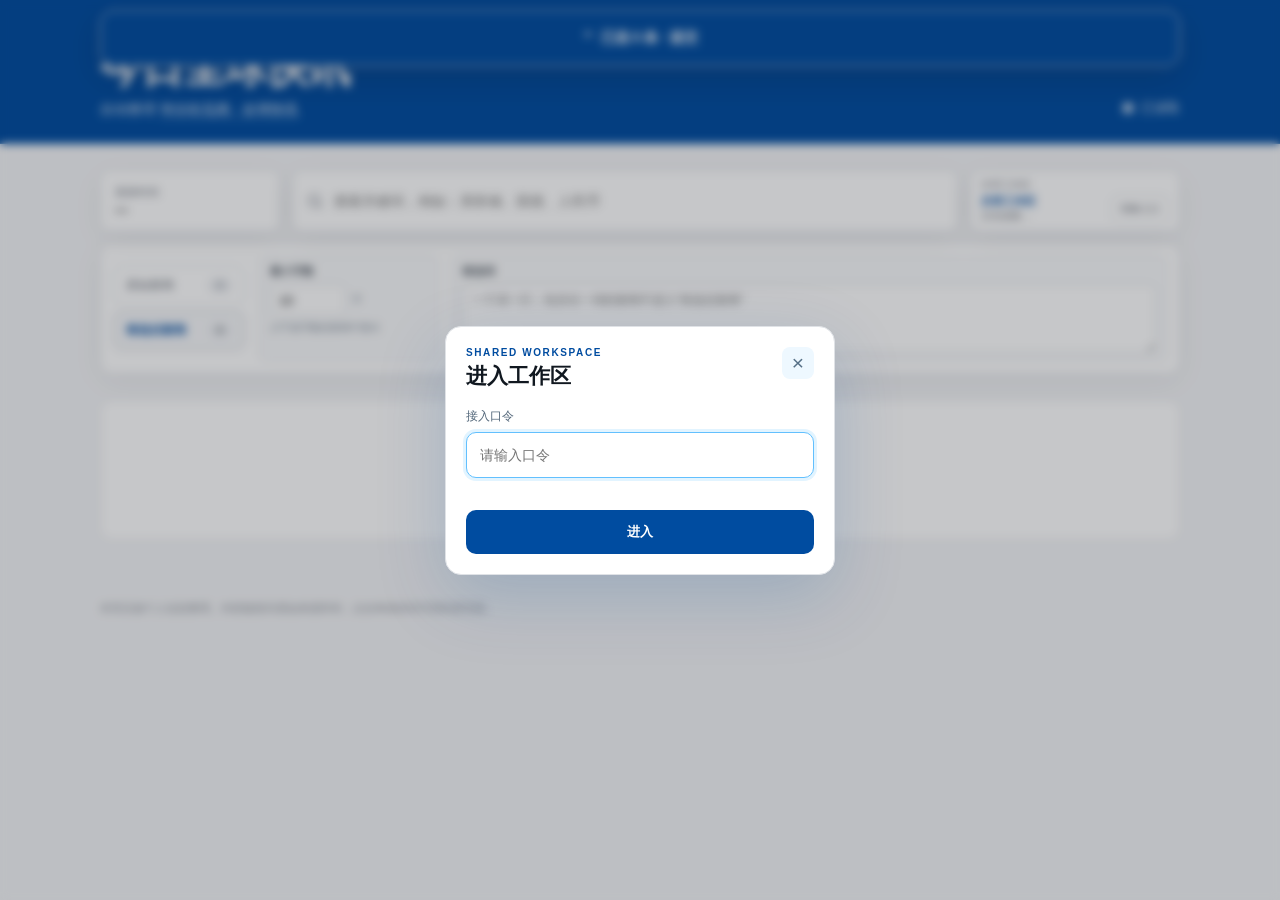
==== commit fffad870: "Add files via upload" ====
--- a/site/index.html
+++ b/site/index.html
@@ -6,7 +6,7 @@
   <meta name="color-scheme" content="light" />
   <title>今日全球快讯</title>
   <meta name="description" content="财通固收早晚报快讯筛选工具" />
-  <link rel="stylesheet" href="./styles.css?v=510" />
+  <link rel="stylesheet" href="./styles.css?v=512" />
 </head>
 <body>
   <header class="topbar">
--- a/site/styles.css
+++ b/site/styles.css
@@ -3257,3 +3257,314 @@
     border-radius: 14px;
   }
 }
+
+
+/* ===== v5.1.2：恢复初版黑白体系，黑色强调替换为深蓝 ===== */
+:root {
+  --bg: #f4f5f7;
+  --panel: #ffffff;
+  --text: #17191d;
+  --muted: #727781;
+  --line: #e4e6ea;
+  --soft: #f7f8fa;
+  --accent: #004ca0;
+  --accent-soft: #f5f7fa;
+  --critical: #004ca0;
+  --light-blue: #004ca0;
+  --deep-blue: #004ca0;
+  --shadow: 0 8px 30px rgba(20, 24, 31, 0.055);
+}
+
+html,
+body {
+  background: var(--bg) !important;
+}
+
+body {
+  color: var(--text);
+  background-image: none !important;
+}
+
+/* 首页：恢复初版深色顶部，只把黑色替换成深蓝 */
+.topbar {
+  color: #ffffff !important;
+  background: #004ca0 !important;
+  border-top: 0 !important;
+  border-bottom: 1px solid rgba(255, 255, 255, 0.14) !important;
+}
+
+.topbar .eyebrow {
+  color: #c8d7e8 !important;
+}
+
+.topbar .subtitle {
+  color: #d8e2ee !important;
+}
+
+.topbar .subtitle a {
+  color: #ffffff !important;
+  border-bottom-color: rgba(255, 255, 255, 0.45) !important;
+}
+
+.topbar .status-wrap {
+  color: #e0e7ef !important;
+}
+
+.topbar .status-dot {
+  background: #ffffff !important;
+  box-shadow: 0 0 0 4px rgba(255, 255, 255, 0.14) !important;
+}
+
+/* 面板、搜索、筛选：回到白色 + 灰线 */
+.updated-card,
+.search-box,
+.cloud-box,
+.filter-shell,
+.review-help,
+.manual-add-panel,
+.report-panel,
+.review-group,
+.review-item,
+.board {
+  background: #ffffff !important;
+  border-color: #e1e4e8 !important;
+  box-shadow: var(--shadow);
+}
+
+.search-box:focus-within,
+.manual-news-input:focus,
+.report-text:focus,
+.threshold-input-wrap input:focus,
+.blocked-terms-control textarea:focus {
+  border-color: #8c939d !important;
+  box-shadow: 0 0 0 3px rgba(20, 24, 31, 0.045) !important;
+}
+
+.search-box svg {
+  stroke: #737983 !important;
+}
+
+/* 新闻恢复白底；重要新闻只用深蓝强调线，不铺蓝底 */
+.news-card,
+.news-card:hover,
+.news-item.score-3 .news-card {
+  background: #ffffff !important;
+  border-color: #e1e4e8 !important;
+}
+
+.news-card:hover {
+  border-color: #cdd1d7 !important;
+}
+
+.news-item.score-2 .news-card,
+.news-item.score-3 .news-card {
+  border-left-color: #004ca0 !important;
+}
+
+.news-item.score-2 .dot,
+.news-item.score-3 .dot {
+  background: #004ca0 !important;
+}
+
+.news-item.score-3 .dot {
+  box-shadow: 0 0 0 3px rgba(0, 76, 160, 0.10) !important;
+}
+
+.badge.important {
+  color: #004ca0 !important;
+  background: #f2f4f7 !important;
+}
+
+/* 主要交互：初版黑色按钮改成深蓝 */
+.action-button,
+.primary-action,
+.selection-drawer-toggle {
+  color: #ffffff !important;
+  background: #004ca0 !important;
+}
+
+.action-button:hover,
+.primary-action:hover,
+.selection-drawer-toggle:hover {
+  background: #003f86 !important;
+}
+
+.secondary-button,
+.clear-manual-button,
+.cloud-reconnect-button {
+  color: #5d626b !important;
+  background: #ffffff !important;
+  border-color: #dfe2e6 !important;
+}
+
+.secondary-button:hover:not(:disabled),
+.clear-manual-button:hover:not(:disabled),
+.cloud-reconnect-button:hover {
+  color: #004ca0 !important;
+  background: #ffffff !important;
+  border-color: #aeb4bd !important;
+}
+
+/* 早晚报选择恢复灰白，选中项以深蓝文字强调 */
+.edition-toggle {
+  background: #e8eaed !important;
+}
+
+.edition-button {
+  color: #666c76 !important;
+}
+
+.edition-button.active {
+  color: #004ca0 !important;
+  background: #ffffff !important;
+  box-shadow: 0 1px 5px rgba(20, 24, 31, 0.08) !important;
+}
+
+/* 国内/国外都统一用深蓝选中，减少杂色 */
+.classify-btn.domestic.selected,
+.classify-btn.foreign.selected {
+  color: #ffffff !important;
+  background: #004ca0 !important;
+  border-color: #004ca0 !important;
+}
+
+/* 原始新闻 / 筛选后新闻：保持黑白灰结构 */
+.filter-shell {
+  background: #ffffff !important;
+}
+
+.news-view-tab {
+  color: #606670 !important;
+  background: #ffffff !important;
+  border-color: #dfe2e6 !important;
+}
+
+.news-view-tab.active {
+  color: #004ca0 !important;
+  background: #f7f8fa !important;
+  border-color: #bfc4cb !important;
+}
+
+.tab-count,
+.news-view-tab.active .tab-count {
+  color: #666d76 !important;
+  background: #eceef1 !important;
+}
+
+.threshold-control,
+.blocked-terms-control {
+  background: #f9fafb !important;
+  border-color: #e2e4e8 !important;
+}
+
+.filter-label {
+  color: #555c65 !important;
+}
+
+.threshold-input-wrap input,
+.blocked-terms-control textarea {
+  color: #17191d !important;
+  background: #ffffff !important;
+  border-color: #d7dade !important;
+}
+
+/* 整理页保持初版白色顶部；深蓝只作为标题与主按钮强调 */
+.review-body {
+  background: #f4f5f7 !important;
+}
+
+.review-topbar {
+  background: #ffffff !important;
+  border-top: 0 !important;
+  border-bottom: 1px solid #e0e2e6 !important;
+}
+
+.review-title,
+.review-topbar .dark-eyebrow {
+  color: #004ca0 !important;
+}
+
+.review-account-badge {
+  color: #666c76 !important;
+  background: #f8f9fa !important;
+  border-color: #e0e2e6 !important;
+}
+
+.review-item,
+.review-item.in-group {
+  background: #ffffff !important;
+  border-color: #e0e2e6 !important;
+}
+
+.review-group {
+  background: #ffffff !important;
+  border-color: #e0e2e6 !important;
+}
+
+.group-head {
+  background: #f7f8fa !important;
+  border-bottom-color: #e8eaed !important;
+}
+
+.board {
+  background: rgba(255, 255, 255, 0.42) !important;
+  border-color: #d6d9de !important;
+  box-shadow: none !important;
+}
+
+.node-menu-button {
+  color: #666c76 !important;
+  background: #f3f4f6 !important;
+}
+
+.node-menu-button:hover,
+.node-menu-button[aria-expanded="true"] {
+  color: #004ca0 !important;
+  background: #e7e9ed !important;
+}
+
+.global-node-menu {
+  border-color: #d8dbe0 !important;
+  box-shadow: 0 18px 48px rgba(20, 24, 31, 0.22) !important;
+}
+
+.global-menu-action {
+  color: #282c31 !important;
+  background: #f5f6f8 !important;
+}
+
+.global-menu-action:hover,
+.global-menu-extra-action:hover {
+  background: #e9ebef !important;
+}
+
+/* 已选新闻定位仍用深蓝，但不增加浅蓝背景 */
+.news-item.selected-nav-highlight .news-card {
+  border-color: #004ca0 !important;
+  box-shadow: 0 0 0 2px rgba(0, 76, 160, 0.12), var(--shadow) !important;
+}
+
+.selected-navigator {
+  border-color: #dfe2e6 !important;
+  box-shadow: 0 8px 24px rgba(20, 24, 31, 0.10) !important;
+}
+
+.selected-nav-button:hover {
+  color: #004ca0 !important;
+  background: #f4f5f7 !important;
+}
+
+/* 登录层保持纯白，主按钮深蓝 */
+.cloud-login-card {
+  background: #ffffff !important;
+  border-color: #dfe2e6 !important;
+}
+
+.cloud-login-submit {
+  background: #004ca0 !important;
+  color: #ffffff !important;
+}
+
+.cloud-login-submit:hover {
+  background: #003f86 !important;
+}
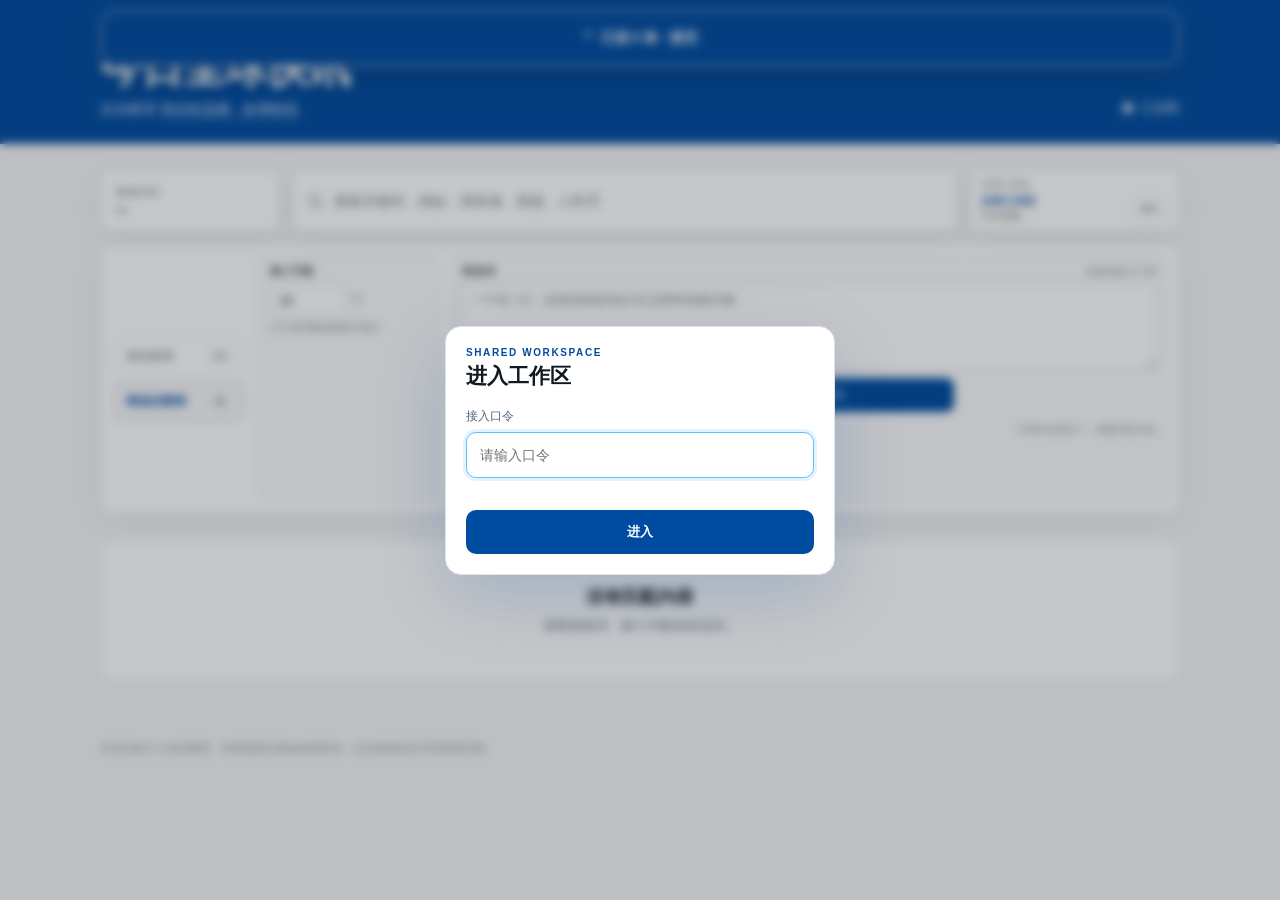
==== commit 43f7c58c: "Add files via upload" ====
--- a/site/index.html
+++ b/site/index.html
@@ -6,7 +6,7 @@
   <meta name="color-scheme" content="light" />
   <title>今日全球快讯</title>
   <meta name="description" content="财通固收早晚报快讯筛选工具" />
-  <link rel="stylesheet" href="./styles.css?v=512" />
+  <link rel="stylesheet" href="./styles.css?v=521" />
 </head>
 <body>
   <header class="topbar">
@@ -44,7 +44,7 @@
             <strong id="workspaceModeLabel" class="workspace-mode-label">财通模式</strong>
             <span id="cloudStatus" class="cloud-status">正在连接…</span>
           </div>
-          <button id="cloudReconnectButton" class="cloud-reconnect-button" type="button">切换入口</button>
+          <button id="cloudLogoutButton" class="cloud-reconnect-button" type="button">退出</button>
         </div>
       </div>
     </section>
@@ -69,10 +69,24 @@
           <small>少于该字数的新闻不显示</small>
         </label>
 
-        <label class="blocked-terms-control" for="blockedTermsInput">
-          <span class="filter-label">筛选词</span>
-          <textarea id="blockedTermsInput" rows="3" placeholder="一个词一行；包含任一词的新闻不进入“筛选后新闻”"></textarea>
-        </label>
+        <div class="blocked-terms-control">
+          <div class="blocked-terms-head">
+            <label class="filter-label" for="blockedTermsInput">筛选词</label>
+            <span id="effectiveFilterTermCount" class="effective-filter-count">当前生效 0 个词</span>
+          </div>
+          <textarea id="blockedTermsInput" rows="4" placeholder="一个词一行；这里的筛选词会与已启用词包取并集"></textarea>
+          <div class="filter-pack-editor">
+            <input id="filterPackNameInput" class="filter-pack-name-input" type="text" maxlength="40" placeholder="词包名称" />
+            <button id="saveFilterPackButton" class="filter-pack-save-button" type="button">保存为词包</button>
+            <button id="cancelFilterPackEditButton" class="filter-pack-cancel-button" type="button" hidden>取消编辑</button>
+          </div>
+          <div class="filter-pack-heading">
+            <span>词包</span>
+            <small>可同时启用多个，屏蔽词取并集</small>
+          </div>
+          <div id="filterPackList" class="filter-pack-list" aria-live="polite"></div>
+          <p id="filterPackStatus" class="filter-pack-status" aria-live="polite"></p>
+        </div>
       </div>
     </section>
 
@@ -130,8 +144,8 @@
     </button>
   </div>
 
-  <script src="./cloud-config.js?v=510"></script>
-  <script src="./cloud.js?v=510"></script>
-  <script src="./app.js?v=510"></script>
+  <script src="./cloud-config.js?v=520"></script>
+  <script src="./cloud.js?v=520"></script>
+  <script src="./app.js?v=520"></script>
 </body>
 </html>
--- a/site/styles.css
+++ b/site/styles.css
@@ -3568,3 +3568,434 @@
 .cloud-login-submit:hover {
   background: #003f86 !important;
 }
+
+/* ===== v5.2：固定工作区 + 多词包筛选 + 淡蓝新闻 ===== */
+
+/* 新闻卡片使用清爽淡蓝；整体仍保持初版深蓝/灰白结构。 */
+.news-card,
+.news-card:hover,
+.news-item.score-3 .news-card {
+  background: #eaf6ff !important;
+  border-color: #cfe7f8 !important;
+}
+
+.news-card:hover {
+  background: #e4f3ff !important;
+  border-color: #b8d9ef !important;
+}
+
+.news-item.score-2 .news-card,
+.news-item.score-3 .news-card {
+  border-left-color: #004ca0 !important;
+}
+
+.news-item.score-3 .news-card {
+  background: #e4f3ff !important;
+}
+
+/* 筛选词区 */
+.blocked-terms-head {
+  margin-bottom: 5px;
+  display: flex;
+  align-items: center;
+  justify-content: space-between;
+  gap: 10px;
+}
+
+.blocked-terms-head .filter-label {
+  margin-bottom: 0;
+}
+
+.effective-filter-count {
+  color: #737983;
+  font-size: 10px;
+  white-space: nowrap;
+}
+
+.filter-pack-editor {
+  margin-top: 8px;
+  display: grid;
+  grid-template-columns: minmax(120px, 210px) auto auto;
+  gap: 7px;
+  align-items: center;
+}
+
+.filter-pack-name-input {
+  width: 100%;
+  height: 34px;
+  padding: 0 10px;
+  border: 1px solid #d7dade;
+  border-radius: 8px;
+  outline: none;
+  background: #fff;
+  color: #17191d;
+  font: inherit;
+  font-size: 12px;
+}
+
+.filter-pack-name-input:focus {
+  border-color: #004ca0;
+  box-shadow: 0 0 0 3px rgba(0, 76, 160, 0.08);
+}
+
+.filter-pack-save-button,
+.filter-pack-cancel-button {
+  min-height: 34px;
+  padding: 0 11px;
+  border: 1px solid #d7dade;
+  border-radius: 8px;
+  background: #fff;
+  color: #4e555e;
+  font: inherit;
+  font-size: 11px;
+  cursor: pointer;
+  white-space: nowrap;
+}
+
+.filter-pack-save-button {
+  border-color: #004ca0;
+  background: #004ca0;
+  color: #fff;
+}
+
+.filter-pack-save-button:hover {
+  background: #003f86;
+}
+
+.filter-pack-cancel-button:hover {
+  border-color: #aeb4bd;
+  color: #004ca0;
+}
+
+.filter-pack-heading {
+  margin-top: 10px;
+  display: flex;
+  align-items: baseline;
+  justify-content: space-between;
+  gap: 10px;
+  color: #555c65;
+  font-size: 11px;
+  font-weight: 650;
+}
+
+.filter-pack-heading small {
+  color: #8a9099;
+  font-size: 10px;
+  font-weight: 400;
+}
+
+.filter-pack-list {
+  margin-top: 7px;
+  display: flex;
+  flex-wrap: wrap;
+  gap: 7px;
+  min-height: 30px;
+}
+
+.filter-pack-empty {
+  align-self: center;
+  color: #9a9fa7;
+  font-size: 10px;
+}
+
+.filter-pack-card {
+  position: relative;
+  min-width: 138px;
+  max-width: 220px;
+  display: grid;
+  grid-template-columns: minmax(0, 1fr) 30px;
+  border: 1px solid #dfe2e6;
+  border-radius: 9px;
+  background: #fff;
+}
+
+.filter-pack-card.active {
+  border-color: #62c0fe;
+  background: #edf8ff;
+  box-shadow: 0 0 0 1px rgba(0, 76, 160, 0.05);
+}
+
+.filter-pack-toggle,
+.filter-pack-more,
+.filter-pack-menu button {
+  appearance: none;
+  border: 0;
+  font: inherit;
+  cursor: pointer;
+}
+
+.filter-pack-toggle {
+  min-width: 0;
+  min-height: 42px;
+  padding: 6px 5px 6px 8px;
+  display: grid;
+  grid-template-columns: 18px minmax(0, 1fr);
+  gap: 5px;
+  align-items: center;
+  text-align: left;
+  border-radius: 8px 0 0 8px;
+  background: transparent;
+  color: #282c31;
+}
+
+.filter-pack-toggle:hover {
+  background: rgba(0, 76, 160, 0.035);
+}
+
+.filter-pack-check {
+  width: 17px;
+  height: 17px;
+  display: inline-flex;
+  align-items: center;
+  justify-content: center;
+  border: 1px solid #cdd2d8;
+  border-radius: 5px;
+  color: #fff;
+  background: #fff;
+  font-size: 11px;
+  line-height: 1;
+}
+
+.filter-pack-card.active .filter-pack-check {
+  border-color: #004ca0;
+  background: #004ca0;
+}
+
+.filter-pack-copy {
+  min-width: 0;
+  display: flex;
+  flex-direction: column;
+}
+
+.filter-pack-copy strong {
+  overflow: hidden;
+  color: #24272c;
+  font-size: 11px;
+  font-weight: 650;
+  text-overflow: ellipsis;
+  white-space: nowrap;
+}
+
+.filter-pack-copy small {
+  margin-top: 1px;
+  color: #8a9099;
+  font-size: 9.5px;
+  white-space: nowrap;
+}
+
+.filter-pack-card.active .filter-pack-copy strong,
+.filter-pack-card.active .filter-pack-copy small {
+  color: #004ca0;
+}
+
+.filter-pack-more {
+  width: 30px;
+  min-height: 42px;
+  padding: 0 0 8px;
+  border-radius: 0 8px 8px 0;
+  background: transparent;
+  color: #757b84;
+  font-size: 16px;
+  font-weight: 700;
+  line-height: 1;
+}
+
+.filter-pack-more:hover {
+  color: #004ca0;
+  background: #f2f4f7;
+}
+
+.filter-pack-menu {
+  position: absolute;
+  top: calc(100% + 5px);
+  right: 0;
+  z-index: 1200;
+  width: 116px;
+  padding: 5px;
+  border: 1px solid #d8dbe0;
+  border-radius: 9px;
+  background: #fff;
+  box-shadow: 0 12px 30px rgba(20, 24, 31, 0.16);
+}
+
+.filter-pack-menu[hidden] {
+  display: none;
+}
+
+.filter-pack-menu button {
+  width: 100%;
+  min-height: 34px;
+  padding: 6px 8px;
+  border-radius: 6px;
+  background: #fff;
+  color: #33383f;
+  text-align: left;
+  font-size: 11px;
+}
+
+.filter-pack-menu button:hover {
+  background: #f3f5f7;
+}
+
+.filter-pack-menu button[data-pack-action="delete"]:hover {
+  color: #9d2a23;
+  background: #fff4f2;
+}
+
+.filter-pack-status {
+  min-height: 14px;
+  margin: 5px 0 0;
+  color: #848a93;
+  font-size: 10px;
+}
+
+.filter-pack-status[data-kind="success"] {
+  color: #004ca0;
+}
+
+.filter-pack-status[data-kind="error"] {
+  color: #9d2a23;
+}
+
+/* 工作区只能通过退出后重新输入口令进入另一模式。 */
+.cloud-reconnect-button,
+.review-logout-button {
+  color: #5d626b !important;
+  background: #fff !important;
+  border-color: #dfe2e6 !important;
+}
+
+.cloud-reconnect-button:hover,
+.review-logout-button:hover {
+  color: #004ca0 !important;
+  border-color: #aeb4bd !important;
+}
+
+.review-logout-button {
+  min-height: 36px !important;
+  padding: 0 10px !important;
+  font-size: 12px !important;
+}
+
+/* 登录框现在是明确的入口门槛，不再提供右上角直接关闭。 */
+.cloud-login-head {
+  padding-right: 0;
+}
+
+@media (max-width: 780px) {
+  .filter-pack-editor {
+    grid-template-columns: 1fr 1fr;
+  }
+
+  .filter-pack-name-input {
+    grid-column: 1 / -1;
+  }
+
+  .filter-pack-save-button,
+  .filter-pack-cancel-button {
+    width: 100%;
+    min-height: 40px;
+  }
+
+  .filter-pack-card {
+    flex: 1 1 145px;
+    max-width: none;
+  }
+
+  .filter-pack-heading {
+    align-items: flex-start;
+    flex-direction: column;
+    gap: 2px;
+  }
+
+  .review-header-actions {
+    grid-template-columns: auto auto 1fr 1fr !important;
+  }
+}
+
+@media (max-width: 480px) {
+  .filter-pack-card {
+    min-width: 0;
+    flex-basis: calc(50% - 4px);
+  }
+
+  .filter-pack-copy strong {
+    font-size: 10.5px;
+  }
+
+  .review-header-actions {
+    grid-template-columns: 1fr 1fr !important;
+  }
+
+  .review-account-badge {
+    grid-column: 1 / -1;
+  }
+}
+
+
+/* ===== v5.2.1：新闻白底 + 时间戳淡蓝 ===== */
+
+/* 首页新闻卡恢复白色。 */
+.news-card,
+.news-card:hover,
+.news-item.score-3 .news-card {
+  background: #ffffff !important;
+  border-color: #e1e4e8 !important;
+}
+
+.news-card:hover {
+  background: #ffffff !important;
+  border-color: #cdd1d7 !important;
+}
+
+.news-item.score-2 .news-card,
+.news-item.score-3 .news-card {
+  border-left-color: #004ca0 !important;
+}
+
+/* 整理页新闻也保持白底，避免与首页视觉不一致。 */
+.review-item,
+.review-item.in-group {
+  background: #ffffff !important;
+  border-color: #e0e2e6 !important;
+}
+
+/* 左侧时间戳改为淡蓝色信息块。 */
+.news-time {
+  align-self: start;
+  margin: 8px 5px 8px 0;
+  padding: 8px 7px !important;
+  border: 1px solid #cfe7f8;
+  border-radius: 9px;
+  background: #eaf6ff;
+  text-align: right;
+}
+
+.news-time-main {
+  color: #004ca0 !important;
+  font-weight: 650;
+}
+
+.news-time-date {
+  color: #496b89 !important;
+}
+
+.news-time-weekday {
+  color: #6d8294 !important;
+}
+
+@media (max-width: 780px) {
+  .news-time {
+    margin: 6px 3px 6px 0;
+    padding: 7px 5px !important;
+    border-radius: 8px;
+  }
+}
+
+@media (max-width: 480px) {
+  .news-time {
+    margin-right: 2px;
+    padding-left: 4px !important;
+    padding-right: 4px !important;
+  }
+}
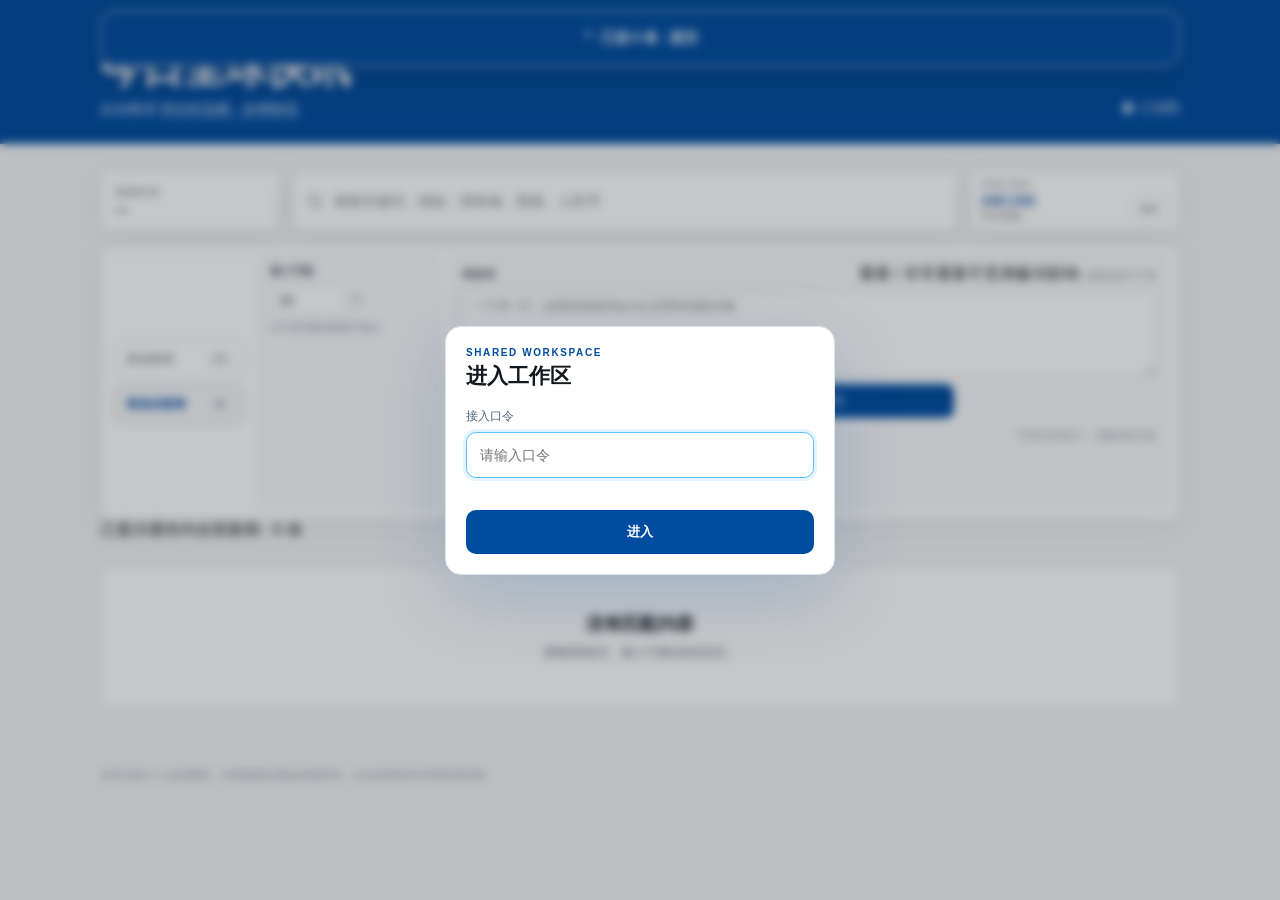
==== commit 112ff9a1: "Add files via upload" ====
--- a/site/index.html
+++ b/site/index.html
@@ -6,7 +6,7 @@
   <meta name="color-scheme" content="light" />
   <title>今日全球快讯</title>
   <meta name="description" content="财通固收早晚报快讯筛选工具" />
-  <link rel="stylesheet" href="./styles.css?v=521" />
+  <link rel="stylesheet" href="./styles.css?v=530" />
 </head>
 <body>
   <header class="topbar">
@@ -72,7 +72,10 @@
         <div class="blocked-terms-control">
           <div class="blocked-terms-head">
             <label class="filter-label" for="blockedTermsInput">筛选词</label>
-            <span id="effectiveFilterTermCount" class="effective-filter-count">当前生效 0 个词</span>
+            <div class="filter-head-meta">
+              <span class="important-filter-note">重要 / 非常重要不受屏蔽词影响</span>
+              <span id="effectiveFilterTermCount" class="effective-filter-count">当前生效 0 个词</span>
+            </div>
           </div>
           <textarea id="blockedTermsInput" rows="4" placeholder="一个词一行；这里的筛选词会与已启用词包取并集"></textarea>
           <div class="filter-pack-editor">
@@ -118,6 +121,7 @@
     </section>
 
     <section id="timeline" class="timeline" aria-live="polite"></section>
+    <div id="historyLoadStatus" class="history-load-status" aria-live="polite">已显示近 12 小时 · 继续向下滚动加载更早新闻</div>
 
     <section id="emptyState" class="empty-state" hidden>
       <h2>没有匹配内容</h2>
@@ -145,7 +149,7 @@
   </div>
 
   <script src="./cloud-config.js?v=520"></script>
-  <script src="./cloud.js?v=520"></script>
-  <script src="./app.js?v=520"></script>
+  <script src="./cloud.js?v=530"></script>
+  <script src="./app.js?v=530"></script>
 </body>
 </html>
--- a/site/styles.css
+++ b/site/styles.css
@@ -3999,3 +3999,4 @@
     padding-right: 4px !important;
   }
 }
+\n\n/* ===== v5.3：恢复初版黑白结构（黑→深蓝）+ 筛选区精简 + 12h渐进加载 ===== */\n\n/* 新闻卡片保持原版白底。 */\n.news-card,\n.news-card:hover,\n.news-item.score-3 .news-card {\n  background: #ffffff !important;\n  border-color: #e1e4e8 !important;\n}\n\n.news-card:hover {\n  border-color: #cdd1d7 !important;\n}\n\n/* 时间戳恢复原版：无色块、无边框，只保留三行时间/日期/星期。 */\n.news-time {\n  align-self: auto !important;\n  margin: 0 !important;\n  padding: 15px 15px 0 0 !important;\n  border: 0 !important;\n  border-radius: 0 !important;\n  background: transparent !important;\n  color: #7c828b !important;\n  text-align: right !important;\n  display: flex !important;\n  flex-direction: column !important;\n  align-items: flex-end !important;\n  gap: 2px !important;\n}\n\n.news-time-main {\n  color: #566777 !important;\n  font-size: 12px !important;\n  font-weight: 400 !important;\n  line-height: 1.2 !important;\n}\n\n.news-time-date {\n  margin-top: 1px !important;\n  color: #748392 !important;\n  font-size: 10.5px !important;\n  line-height: 1.2 !important;\n}\n\n.news-time-weekday {\n  color: #8794a1 !important;\n  font-size: 10px !important;\n  line-height: 1.2 !important;\n}\n\n/* 筛选区域改为更轻的卡片结构。 */\n.filter-shell {\n  margin-top: 14px !important;\n  padding: 0 !important;\n  display: block !important;\n  overflow: visible !important;\n  border: 1px solid #e1e4e8 !important;\n  border-radius: 13px !important;\n  background: #ffffff !important;\n  box-shadow: 0 5px 20px rgba(20, 24, 31, 0.045) !important;\n}\n\n.news-view-tabs {\n  min-width: 0 !important;\n  padding: 10px 14px 0 !important;\n  display: flex !important;\n  gap: 22px !important;\n  align-items: center !important;\n  border-bottom: 1px solid #eceef1 !important;\n}\n\n.news-view-tab {\n  min-height: 40px !important;\n  padding: 0 2px 9px !important;\n  justify-content: flex-start !important;\n  gap: 8px !important;\n  border: 0 !important;\n  border-bottom: 2px solid transparent !important;\n  border-radius: 0 !important;\n  background: transparent !important;\n  color: #646b74 !important;\n  font-size: 13px !important;\n}\n\n.news-view-tab.active {\n  border-bottom-color: #004ca0 !important;\n  background: transparent !important;\n  color: #004ca0 !important;\n}\n\n.tab-count,\n.news-view-tab.active .tab-count {\n  min-width: 25px !important;\n  padding: 2px 7px !important;\n  background: #f0f1f3 !important;\n  color: #69707a !important;\n}\n\n.filter-controls {\n  padding: 14px !important;\n  display: grid !important;\n  grid-template-columns: 170px minmax(0, 1fr) !important;\n  gap: 14px !important;\n  align-items: start !important;\n}\n\n.threshold-control,\n.blocked-terms-control {\n  min-width: 0 !important;\n  padding: 13px !important;\n  border: 1px solid #e3e5e8 !important;\n  border-radius: 10px !important;\n  background: #fafbfc !important;\n  box-shadow: none !important;\n}\n\n.threshold-control {\n  align-self: start !important;\n}\n\n.threshold-input-wrap input,\n.blocked-terms-control textarea,\n.filter-pack-name-input {\n  border-color: #d4d8dd !important;\n  background: #ffffff !important;\n}\n\n.blocked-terms-control textarea {\n  min-height: 104px !important;\n  padding: 10px 11px !important;\n  border-radius: 8px !important;\n  line-height: 1.55 !important;\n}\n\n.blocked-terms-head {\n  margin-bottom: 8px !important;\n}\n\n.filter-head-meta {\n  display: flex;\n  align-items: center;\n  justify-content: flex-end;\n  gap: 12px;\n  flex-wrap: wrap;\n}\n\n.important-filter-note {\n  color: #004ca0;\n  font-size: 10px;\n}\n\n.filter-pack-editor {\n  margin-top: 10px !important;\n  grid-template-columns: minmax(150px, 240px) auto auto !important;\n}\n\n.filter-pack-heading {\n  margin-top: 12px !important;\n  padding-top: 10px;\n  border-top: 1px solid #eceef1;\n}\n\n.filter-pack-list {\n  gap: 8px !important;\n}\n\n.filter-pack-card {\n  min-width: 145px !important;\n  border-color: #dfe2e6 !important;\n  border-radius: 9px !important;\n  background: #ffffff !important;\n}\n\n.filter-pack-card.active {\n  border-color: #004ca0 !important;\n  background: #ffffff !important;\n  box-shadow: inset 0 0 0 1px rgba(0, 76, 160, 0.08) !important;\n}\n\n.filter-pack-card.active .filter-pack-copy strong,\n.filter-pack-card.active .filter-pack-copy small {\n  color: #004ca0 !important;\n}\n\n.history-load-status {\n  margin: 14px 0 4px;\n  padding: 10px 12px;\n  color: #7a8089;\n  text-align: center;\n  font-size: 11px;\n}\n\n.history-load-status[data-complete="false"]::after {\n  content: " ↓";\n  color: #004ca0;\n}\n\n.history-load-status[data-complete="true"] {\n  color: #9a9fa7;\n}\n\n@media (max-width: 780px) {\n  .filter-controls {\n    grid-template-columns: 1fr !important;\n    padding: 10px !important;\n    gap: 10px !important;\n  }\n\n  .threshold-control {\n    display: grid !important;\n    grid-template-columns: auto auto 1fr !important;\n    align-items: center !important;\n    column-gap: 10px !important;\n  }\n\n  .threshold-control .filter-label,\n  .threshold-control small {\n    margin: 0 !important;\n  }\n\n  .threshold-control small {\n    text-align: right;\n  }\n\n  .news-time {\n    padding: 12px 5px 0 0 !important;\n  }\n\n  .news-time-main { font-size: 11px !important; }\n  .news-time-date { font-size: 9.5px !important; }\n  .news-time-weekday { font-size: 9px !important; }\n}\n\n@media (max-width: 480px) {\n  .news-view-tabs {\n    padding-left: 10px !important;\n    padding-right: 10px !important;\n    gap: 16px !important;\n  }\n\n  .filter-head-meta {\n    align-items: flex-end;\n    flex-direction: column;\n    gap: 2px;\n  }\n\n  .filter-pack-editor {\n    grid-template-columns: 1fr 1fr !important;\n  }\n\n  .filter-pack-name-input {\n    grid-column: 1 / -1 !important;\n  }\n\n  .news-time {\n    padding-right: 4px !important;\n  }\n\n  .news-time-main { font-size: 10.5px !important; }\n  .news-time-date { font-size: 9px !important; }\n  .news-time-weekday { font-size: 8.7px !important; }\n}\n
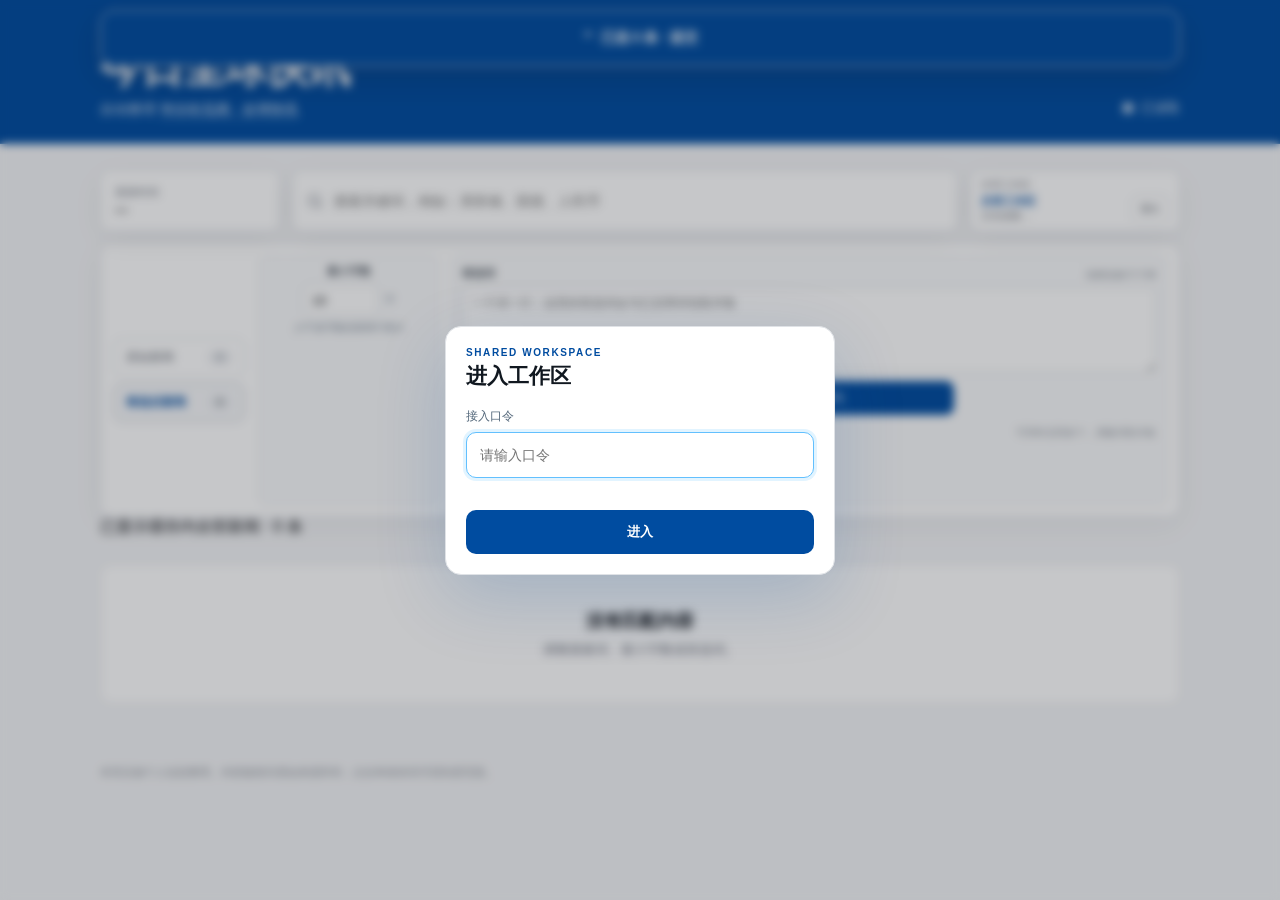
==== commit 6223dc81: "Add files via upload" ====
--- a/site/index.html
+++ b/site/index.html
@@ -6,7 +6,7 @@
   <meta name="color-scheme" content="light" />
   <title>今日全球快讯</title>
   <meta name="description" content="财通固收早晚报快讯筛选工具" />
-  <link rel="stylesheet" href="./styles.css?v=530" />
+  <link rel="stylesheet" href="./styles.css?v=531" />
 </head>
 <body>
   <header class="topbar">
@@ -73,7 +73,6 @@
           <div class="blocked-terms-head">
             <label class="filter-label" for="blockedTermsInput">筛选词</label>
             <div class="filter-head-meta">
-              <span class="important-filter-note">重要 / 非常重要不受屏蔽词影响</span>
               <span id="effectiveFilterTermCount" class="effective-filter-count">当前生效 0 个词</span>
             </div>
           </div>
@@ -149,7 +148,7 @@
   </div>
 
   <script src="./cloud-config.js?v=520"></script>
-  <script src="./cloud.js?v=530"></script>
-  <script src="./app.js?v=530"></script>
+  <script src="./cloud.js?v=531"></script>
+  <script src="./app.js?v=531"></script>
 </body>
 </html>
--- a/site/styles.css
+++ b/site/styles.css
@@ -3999,4 +3999,98 @@
     padding-right: 4px !important;
   }
 }
-\n\n/* ===== v5.3：恢复初版黑白结构（黑→深蓝）+ 筛选区精简 + 12h渐进加载 ===== */\n\n/* 新闻卡片保持原版白底。 */\n.news-card,\n.news-card:hover,\n.news-item.score-3 .news-card {\n  background: #ffffff !important;\n  border-color: #e1e4e8 !important;\n}\n\n.news-card:hover {\n  border-color: #cdd1d7 !important;\n}\n\n/* 时间戳恢复原版：无色块、无边框，只保留三行时间/日期/星期。 */\n.news-time {\n  align-self: auto !important;\n  margin: 0 !important;\n  padding: 15px 15px 0 0 !important;\n  border: 0 !important;\n  border-radius: 0 !important;\n  background: transparent !important;\n  color: #7c828b !important;\n  text-align: right !important;\n  display: flex !important;\n  flex-direction: column !important;\n  align-items: flex-end !important;\n  gap: 2px !important;\n}\n\n.news-time-main {\n  color: #566777 !important;\n  font-size: 12px !important;\n  font-weight: 400 !important;\n  line-height: 1.2 !important;\n}\n\n.news-time-date {\n  margin-top: 1px !important;\n  color: #748392 !important;\n  font-size: 10.5px !important;\n  line-height: 1.2 !important;\n}\n\n.news-time-weekday {\n  color: #8794a1 !important;\n  font-size: 10px !important;\n  line-height: 1.2 !important;\n}\n\n/* 筛选区域改为更轻的卡片结构。 */\n.filter-shell {\n  margin-top: 14px !important;\n  padding: 0 !important;\n  display: block !important;\n  overflow: visible !important;\n  border: 1px solid #e1e4e8 !important;\n  border-radius: 13px !important;\n  background: #ffffff !important;\n  box-shadow: 0 5px 20px rgba(20, 24, 31, 0.045) !important;\n}\n\n.news-view-tabs {\n  min-width: 0 !important;\n  padding: 10px 14px 0 !important;\n  display: flex !important;\n  gap: 22px !important;\n  align-items: center !important;\n  border-bottom: 1px solid #eceef1 !important;\n}\n\n.news-view-tab {\n  min-height: 40px !important;\n  padding: 0 2px 9px !important;\n  justify-content: flex-start !important;\n  gap: 8px !important;\n  border: 0 !important;\n  border-bottom: 2px solid transparent !important;\n  border-radius: 0 !important;\n  background: transparent !important;\n  color: #646b74 !important;\n  font-size: 13px !important;\n}\n\n.news-view-tab.active {\n  border-bottom-color: #004ca0 !important;\n  background: transparent !important;\n  color: #004ca0 !important;\n}\n\n.tab-count,\n.news-view-tab.active .tab-count {\n  min-width: 25px !important;\n  padding: 2px 7px !important;\n  background: #f0f1f3 !important;\n  color: #69707a !important;\n}\n\n.filter-controls {\n  padding: 14px !important;\n  display: grid !important;\n  grid-template-columns: 170px minmax(0, 1fr) !important;\n  gap: 14px !important;\n  align-items: start !important;\n}\n\n.threshold-control,\n.blocked-terms-control {\n  min-width: 0 !important;\n  padding: 13px !important;\n  border: 1px solid #e3e5e8 !important;\n  border-radius: 10px !important;\n  background: #fafbfc !important;\n  box-shadow: none !important;\n}\n\n.threshold-control {\n  align-self: start !important;\n}\n\n.threshold-input-wrap input,\n.blocked-terms-control textarea,\n.filter-pack-name-input {\n  border-color: #d4d8dd !important;\n  background: #ffffff !important;\n}\n\n.blocked-terms-control textarea {\n  min-height: 104px !important;\n  padding: 10px 11px !important;\n  border-radius: 8px !important;\n  line-height: 1.55 !important;\n}\n\n.blocked-terms-head {\n  margin-bottom: 8px !important;\n}\n\n.filter-head-meta {\n  display: flex;\n  align-items: center;\n  justify-content: flex-end;\n  gap: 12px;\n  flex-wrap: wrap;\n}\n\n.important-filter-note {\n  color: #004ca0;\n  font-size: 10px;\n}\n\n.filter-pack-editor {\n  margin-top: 10px !important;\n  grid-template-columns: minmax(150px, 240px) auto auto !important;\n}\n\n.filter-pack-heading {\n  margin-top: 12px !important;\n  padding-top: 10px;\n  border-top: 1px solid #eceef1;\n}\n\n.filter-pack-list {\n  gap: 8px !important;\n}\n\n.filter-pack-card {\n  min-width: 145px !important;\n  border-color: #dfe2e6 !important;\n  border-radius: 9px !important;\n  background: #ffffff !important;\n}\n\n.filter-pack-card.active {\n  border-color: #004ca0 !important;\n  background: #ffffff !important;\n  box-shadow: inset 0 0 0 1px rgba(0, 76, 160, 0.08) !important;\n}\n\n.filter-pack-card.active .filter-pack-copy strong,\n.filter-pack-card.active .filter-pack-copy small {\n  color: #004ca0 !important;\n}\n\n.history-load-status {\n  margin: 14px 0 4px;\n  padding: 10px 12px;\n  color: #7a8089;\n  text-align: center;\n  font-size: 11px;\n}\n\n.history-load-status[data-complete="false"]::after {\n  content: " ↓";\n  color: #004ca0;\n}\n\n.history-load-status[data-complete="true"] {\n  color: #9a9fa7;\n}\n\n@media (max-width: 780px) {\n  .filter-controls {\n    grid-template-columns: 1fr !important;\n    padding: 10px !important;\n    gap: 10px !important;\n  }\n\n  .threshold-control {\n    display: grid !important;\n    grid-template-columns: auto auto 1fr !important;\n    align-items: center !important;\n    column-gap: 10px !important;\n  }\n\n  .threshold-control .filter-label,\n  .threshold-control small {\n    margin: 0 !important;\n  }\n\n  .threshold-control small {\n    text-align: right;\n  }\n\n  .news-time {\n    padding: 12px 5px 0 0 !important;\n  }\n\n  .news-time-main { font-size: 11px !important; }\n  .news-time-date { font-size: 9.5px !important; }\n  .news-time-weekday { font-size: 9px !important; }\n}\n\n@media (max-width: 480px) {\n  .news-view-tabs {\n    padding-left: 10px !important;\n    padding-right: 10px !important;\n    gap: 16px !important;\n  }\n\n  .filter-head-meta {\n    align-items: flex-end;\n    flex-direction: column;\n    gap: 2px;\n  }\n\n  .filter-pack-editor {\n    grid-template-columns: 1fr 1fr !important;\n  }\n\n  .filter-pack-name-input {\n    grid-column: 1 / -1 !important;\n  }\n\n  .news-time {\n    padding-right: 4px !important;\n  }\n\n  .news-time-main { font-size: 10.5px !important; }\n  .news-time-date { font-size: 9px !important; }\n  .news-time-weekday { font-size: 8.7px !important; }\n}\n+\n\n/* ===== v5.3：恢复初版黑白结构（黑→深蓝）+ 筛选区精简 + 12h渐进加载 ===== */\n\n/* 新闻卡片保持原版白底。 */\n.news-card,\n.news-card:hover,\n.news-item.score-3 .news-card {\n  background: #ffffff !important;\n  border-color: #e1e4e8 !important;\n}\n\n.news-card:hover {\n  border-color: #cdd1d7 !important;\n}\n\n/* 时间戳恢复原版：无色块、无边框，只保留三行时间/日期/星期。 */\n.news-time {\n  align-self: auto !important;\n  margin: 0 !important;\n  padding: 15px 15px 0 0 !important;\n  border: 0 !important;\n  border-radius: 0 !important;\n  background: transparent !important;\n  color: #7c828b !important;\n  text-align: right !important;\n  display: flex !important;\n  flex-direction: column !important;\n  align-items: flex-end !important;\n  gap: 2px !important;\n}\n\n.news-time-main {\n  color: #566777 !important;\n  font-size: 12px !important;\n  font-weight: 400 !important;\n  line-height: 1.2 !important;\n}\n\n.news-time-date {\n  margin-top: 1px !important;\n  color: #748392 !important;\n  font-size: 10.5px !important;\n  line-height: 1.2 !important;\n}\n\n.news-time-weekday {\n  color: #8794a1 !important;\n  font-size: 10px !important;\n  line-height: 1.2 !important;\n}\n\n/* 筛选区域改为更轻的卡片结构。 */\n.filter-shell {\n  margin-top: 14px !important;\n  padding: 0 !important;\n  display: block !important;\n  overflow: visible !important;\n  border: 1px solid #e1e4e8 !important;\n  border-radius: 13px !important;\n  background: #ffffff !important;\n  box-shadow: 0 5px 20px rgba(20, 24, 31, 0.045) !important;\n}\n\n.news-view-tabs {\n  min-width: 0 !important;\n  padding: 10px 14px 0 !important;\n  display: flex !important;\n  gap: 22px !important;\n  align-items: center !important;\n  border-bottom: 1px solid #eceef1 !important;\n}\n\n.news-view-tab {\n  min-height: 40px !important;\n  padding: 0 2px 9px !important;\n  justify-content: flex-start !important;\n  gap: 8px !important;\n  border: 0 !important;\n  border-bottom: 2px solid transparent !important;\n  border-radius: 0 !important;\n  background: transparent !important;\n  color: #646b74 !important;\n  font-size: 13px !important;\n}\n\n.news-view-tab.active {\n  border-bottom-color: #004ca0 !important;\n  background: transparent !important;\n  color: #004ca0 !important;\n}\n\n.tab-count,\n.news-view-tab.active .tab-count {\n  min-width: 25px !important;\n  padding: 2px 7px !important;\n  background: #f0f1f3 !important;\n  color: #69707a !important;\n}\n\n.filter-controls {\n  padding: 14px !important;\n  display: grid !important;\n  grid-template-columns: 170px minmax(0, 1fr) !important;\n  gap: 14px !important;\n  align-items: start !important;\n}\n\n.threshold-control,\n.blocked-terms-control {\n  min-width: 0 !important;\n  padding: 13px !important;\n  border: 1px solid #e3e5e8 !important;\n  border-radius: 10px !important;\n  background: #fafbfc !important;\n  box-shadow: none !important;\n}\n\n.threshold-control {\n  align-self: start !important;\n}\n\n.threshold-input-wrap input,\n.blocked-terms-control textarea,\n.filter-pack-name-input {\n  border-color: #d4d8dd !important;\n  background: #ffffff !important;\n}\n\n.blocked-terms-control textarea {\n  min-height: 104px !important;\n  padding: 10px 11px !important;\n  border-radius: 8px !important;\n  line-height: 1.55 !important;\n}\n\n.blocked-terms-head {\n  margin-bottom: 8px !important;\n}\n\n.filter-head-meta {\n  display: flex;\n  align-items: center;\n  justify-content: flex-end;\n  gap: 12px;\n  flex-wrap: wrap;\n}\n\n.important-filter-note {\n  color: #004ca0;\n  font-size: 10px;\n}\n\n.filter-pack-editor {\n  margin-top: 10px !important;\n  grid-template-columns: minmax(150px, 240px) auto auto !important;\n}\n\n.filter-pack-heading {\n  margin-top: 12px !important;\n  padding-top: 10px;\n  border-top: 1px solid #eceef1;\n}\n\n.filter-pack-list {\n  gap: 8px !important;\n}\n\n.filter-pack-card {\n  min-width: 145px !important;\n  border-color: #dfe2e6 !important;\n  border-radius: 9px !important;\n  background: #ffffff !important;\n}\n\n.filter-pack-card.active {\n  border-color: #004ca0 !important;\n  background: #ffffff !important;\n  box-shadow: inset 0 0 0 1px rgba(0, 76, 160, 0.08) !important;\n}\n\n.filter-pack-card.active .filter-pack-copy strong,\n.filter-pack-card.active .filter-pack-copy small {\n  color: #004ca0 !important;\n}\n\n.history-load-status {\n  margin: 14px 0 4px;\n  padding: 10px 12px;\n  color: #7a8089;\n  text-align: center;\n  font-size: 11px;\n}\n\n.history-load-status[data-complete="false"]::after {\n  content: " ↓";\n  color: #004ca0;\n}\n\n.history-load-status[data-complete="true"] {\n  color: #9a9fa7;\n}\n\n@media (max-width: 780px) {\n  .filter-controls {\n    grid-template-columns: 1fr !important;\n    padding: 10px !important;\n    gap: 10px !important;\n  }\n\n  .threshold-control {\n    display: grid !important;\n    grid-template-columns: auto auto 1fr !important;\n    align-items: center !important;\n    column-gap: 10px !important;\n  }\n\n  .threshold-control .filter-label,\n  .threshold-control small {\n    margin: 0 !important;\n  }\n\n  .threshold-control small {\n    text-align: right;\n  }\n\n  .news-time {\n    padding: 12px 5px 0 0 !important;\n  }\n\n  .news-time-main { font-size: 11px !important; }\n  .news-time-date { font-size: 9.5px !important; }\n  .news-time-weekday { font-size: 9px !important; }\n}\n\n@media (max-width: 480px) {\n  .news-view-tabs {\n    padding-left: 10px !important;\n    padding-right: 10px !important;\n    gap: 16px !important;\n  }\n\n  .filter-head-meta {\n    align-items: flex-end;\n    flex-direction: column;\n    gap: 2px;\n  }\n\n  .filter-pack-editor {\n    grid-template-columns: 1fr 1fr !important;\n  }\n\n  .filter-pack-name-input {\n    grid-column: 1 / -1 !important;\n  }\n\n  .news-time {\n    padding-right: 4px !important;\n  }\n\n  .news-time-main { font-size: 10.5px !important; }\n  .news-time-date { font-size: 9px !important; }\n  .news-time-weekday { font-size: 8.7px !important; }\n}\n
+
+/* ===== v5.3.1：退出修复 + 最小字数居中 + 原版时间戳 ===== */
+
+/* 最小字数区在自身卡片中水平居中。 */
+.threshold-control {
+  display: flex !important;
+  flex-direction: column !important;
+  align-items: center !important;
+  justify-content: center !important;
+  text-align: center !important;
+}
+
+.threshold-control .filter-label,
+.threshold-control small {
+  width: 100%;
+  text-align: center !important;
+}
+
+.threshold-input-wrap {
+  justify-content: center !important;
+}
+
+/* 时间戳完全恢复黑白原版：透明背景、无边框；不使用浅蓝或深蓝文字。 */
+.news-time {
+  align-self: auto !important;
+  margin: 0 !important;
+  padding: 15px 15px 0 0 !important;
+  border: 0 !important;
+  border-radius: 0 !important;
+  background: transparent !important;
+  box-shadow: none !important;
+  text-align: right !important;
+  display: flex !important;
+  flex-direction: column !important;
+  align-items: flex-end !important;
+  gap: 2px !important;
+}
+
+.news-time-main {
+  color: #17191d !important;
+  font-size: 12px !important;
+  font-weight: 400 !important;
+  line-height: 1.2 !important;
+}
+
+.news-time-date {
+  margin-top: 1px !important;
+  color: #5f6570 !important;
+  font-size: 10.5px !important;
+  line-height: 1.2 !important;
+}
+
+.news-time-weekday {
+  color: #727781 !important;
+  font-size: 10px !important;
+  line-height: 1.2 !important;
+}
+
+/* 去掉已删除提示留下的多余视觉占位。 */
+.filter-head-meta {
+  justify-content: flex-end !important;
+}
+
+@media (max-width: 780px) {
+  .threshold-control {
+    display: flex !important;
+    flex-direction: column !important;
+    align-items: center !important;
+    justify-content: center !important;
+    text-align: center !important;
+  }
+
+  .threshold-control small {
+    text-align: center !important;
+  }
+
+  .news-time {
+    padding: 12px 5px 0 0 !important;
+  }
+
+  .news-time-main { font-size: 11px !important; }
+  .news-time-date { font-size: 9.5px !important; }
+  .news-time-weekday { font-size: 9px !important; }
+}
+
+@media (max-width: 480px) {
+  .news-time {
+    padding-right: 4px !important;
+  }
+
+  .news-time-main { font-size: 10.5px !important; }
+  .news-time-date { font-size: 9px !important; }
+  .news-time-weekday { font-size: 8.7px !important; }
+}
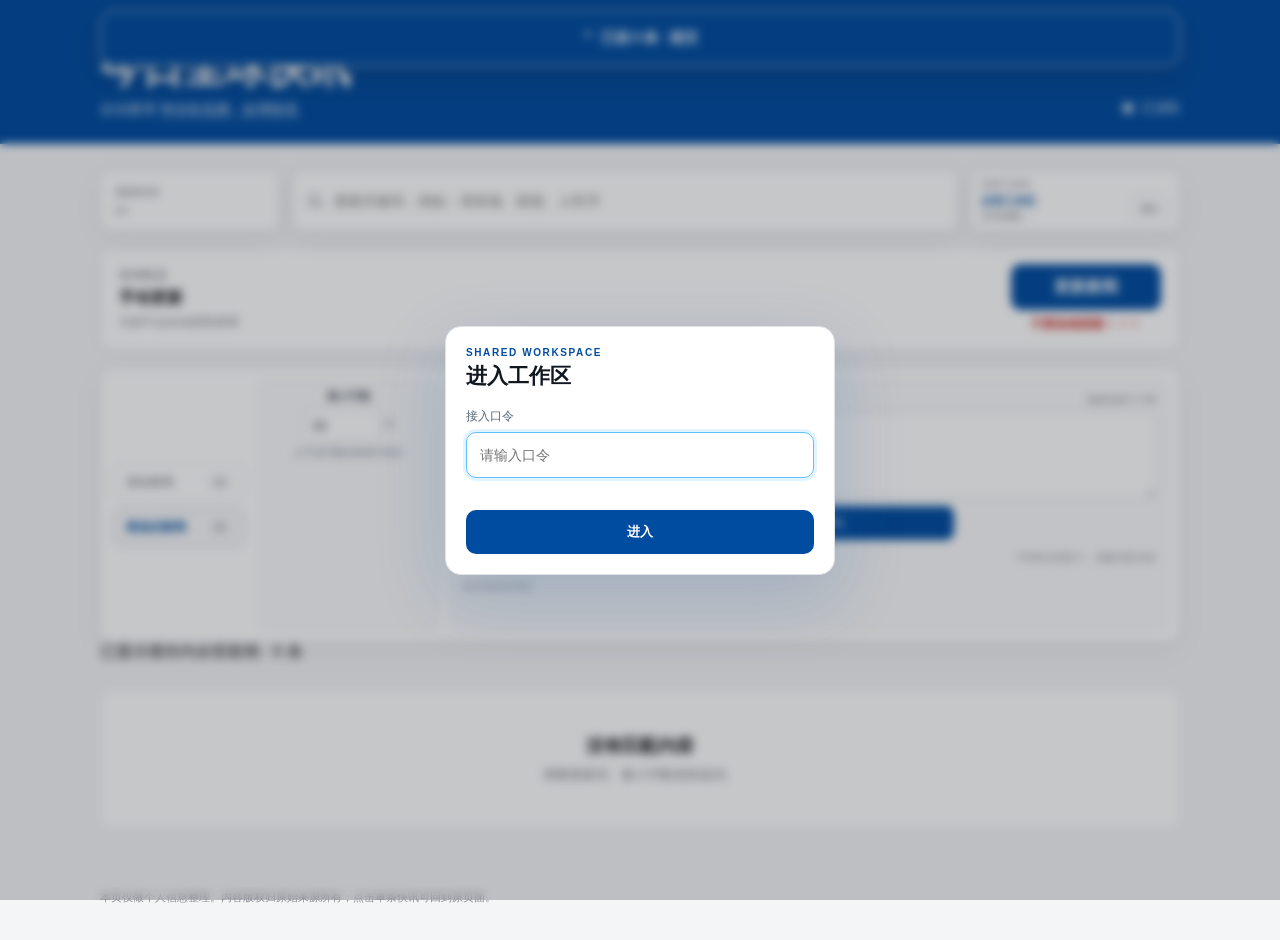
==== commit 39f41375: "Add files via upload" ====
--- a/site/index.html
+++ b/site/index.html
@@ -7,6 +7,81 @@
   <title>今日全球快讯</title>
   <meta name="description" content="财通固收早晚报快讯筛选工具" />
   <link rel="stylesheet" href="./styles.css?v=531" />
+
+  <style>
+    .manual-refresh-panel {
+      margin: 16px 0 18px;
+      padding: 16px 18px;
+      display: flex;
+      align-items: center;
+      justify-content: space-between;
+      gap: 18px;
+      border: 1px solid #e1e4e8;
+      border-radius: 12px;
+      background: #fff;
+      box-shadow: 0 3px 14px rgba(20,24,31,.035);
+    }
+    .manual-refresh-info {
+      min-width: 0;
+      display: flex;
+      flex-direction: column;
+      gap: 4px;
+    }
+    .manual-refresh-info .label { margin-bottom: 0; }
+    .manual-refresh-info strong {
+      color: #17191d;
+      font-size: 16px;
+    }
+    .manual-refresh-status {
+      color: #777d86;
+      font-size: 12px;
+      line-height: 1.5;
+    }
+    .manual-refresh-status[data-kind="success"] { color: #17663a; }
+    .manual-refresh-status[data-kind="error"] { color: #b42318; }
+    .manual-refresh-action {
+      flex: 0 0 auto;
+      display: flex;
+      flex-direction: column;
+      align-items: center;
+      gap: 6px;
+    }
+    .manual-refresh-button {
+      min-width: 150px;
+      min-height: 46px;
+      padding: 0 22px;
+      border: 0;
+      border-radius: 10px;
+      background: #004ca0;
+      color: #fff;
+      font: inherit;
+      font-weight: 650;
+      cursor: pointer;
+    }
+    .manual-refresh-button:hover:not(:disabled) { background: #003f86; }
+    .manual-refresh-button:disabled {
+      cursor: default;
+      opacity: .56;
+    }
+    .manual-refresh-warning {
+      margin: 0;
+      color: #c51f1a;
+      font-size: 12px;
+      font-weight: 800;
+      letter-spacing: .02em;
+    }
+    @media (max-width: 780px) {
+      .manual-refresh-panel {
+        margin-top: 12px;
+        padding: 14px;
+        align-items: stretch;
+        flex-direction: column;
+        gap: 12px;
+      }
+      .manual-refresh-action { width: 100%; }
+      .manual-refresh-button { width: 100%; min-height: 50px; }
+    }
+  </style>
 </head>
 <body>
   <header class="topbar">
@@ -46,6 +121,18 @@
           </div>
           <button id="cloudLogoutButton" class="cloud-reconnect-button" type="button">退出</button>
         </div>
+      </div>
+    </section>
+
+    <section class="manual-refresh-panel" aria-label="手动更新新闻">
+      <div class="manual-refresh-info">
+        <span class="label">新闻数据</span>
+        <strong>手动更新</strong>
+        <span id="manualRefreshStatus" class="manual-refresh-status">当前不会自动抓取新闻</span>
+      </div>
+      <div class="manual-refresh-action">
+        <button id="manualRefreshButton" class="manual-refresh-button" type="button">更新新闻</button>
+        <p class="manual-refresh-warning">不要连续更新！！！</p>
       </div>
     </section>
 
@@ -148,7 +235,7 @@
   </div>
 
   <script src="./cloud-config.js?v=520"></script>
-  <script src="./cloud.js?v=531"></script>
-  <script src="./app.js?v=531"></script>
+  <script src="./cloud.js?v=550"></script>
+  <script src="./app.js?v=550"></script>
 </body>
 </html>
--- a/site/styles.css
+++ b/site/styles.css
@@ -4094,3 +4094,31 @@
   .news-time-date { font-size: 9px !important; }
   .news-time-weekday { font-size: 8.7px !important; }
 }
+
+
+/* ===== v5.3.4：周报无分组 + 财通移动端顶部留白 ===== */
+
+/* Zhoubao：只保留国内/国外，不显示任何分组控制。 */
+body[data-workspace-mode="zhoubao"] #newDomesticGroupButton,
+body[data-workspace-mode="zhoubao"] #newForeignGroupButton,
+body[data-workspace-mode="zhoubao"] #clearGroupsButton,
+body[data-workspace-mode="zhoubao"] #resetGroupsButton {
+  display: none !important;
+}
+
+/* 财通：让“+国内组 / +国外组”下方与顶部“退出”上方留白更对称。PC 和移动端都生效。 */
+body[data-workspace-mode="caitong"] .review-header-actions {
+  padding-bottom: 12px !important;
+}
+
+@media (max-width: 780px) {
+  body[data-workspace-mode="caitong"] .review-header-actions {
+    padding-bottom: 12px !important;
+  }
+}
+
+@media (max-width: 480px) {
+  body[data-workspace-mode="caitong"] .review-header-actions {
+    padding-bottom: 12px !important;
+  }
+}
